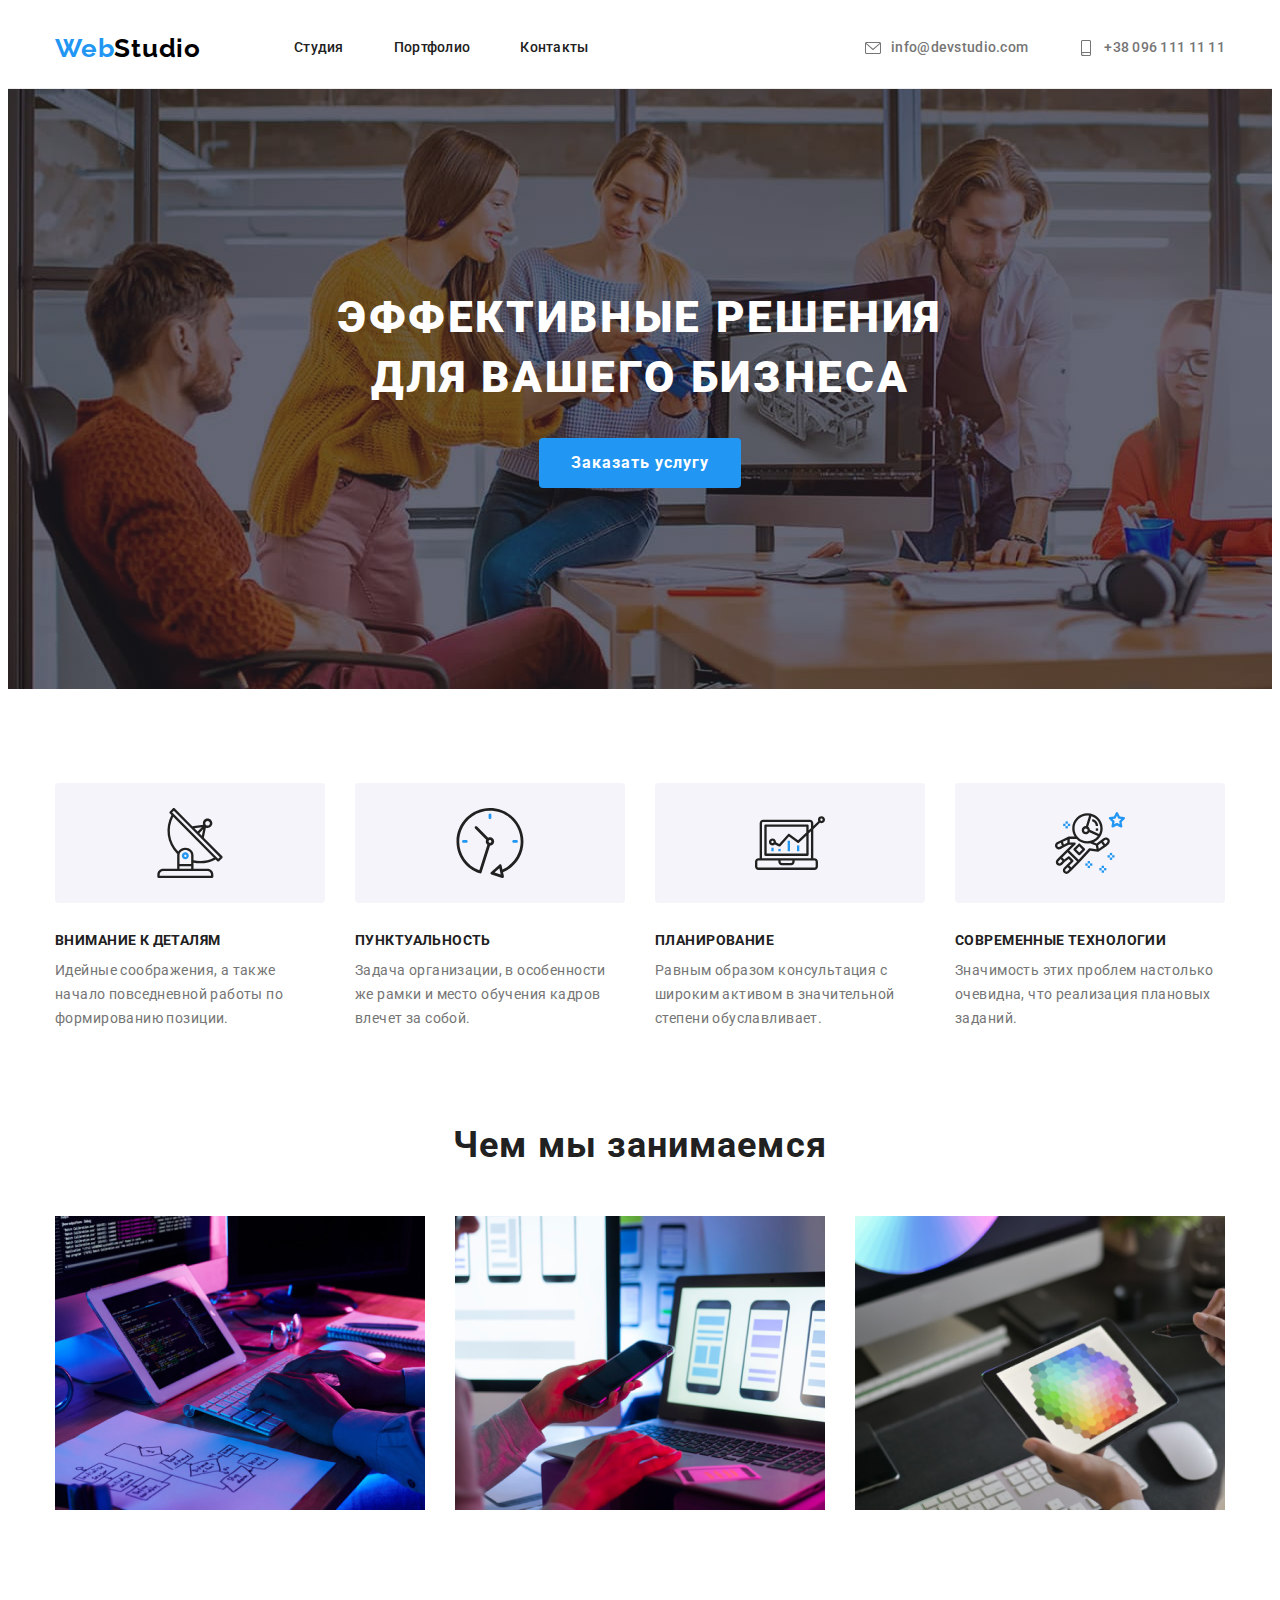
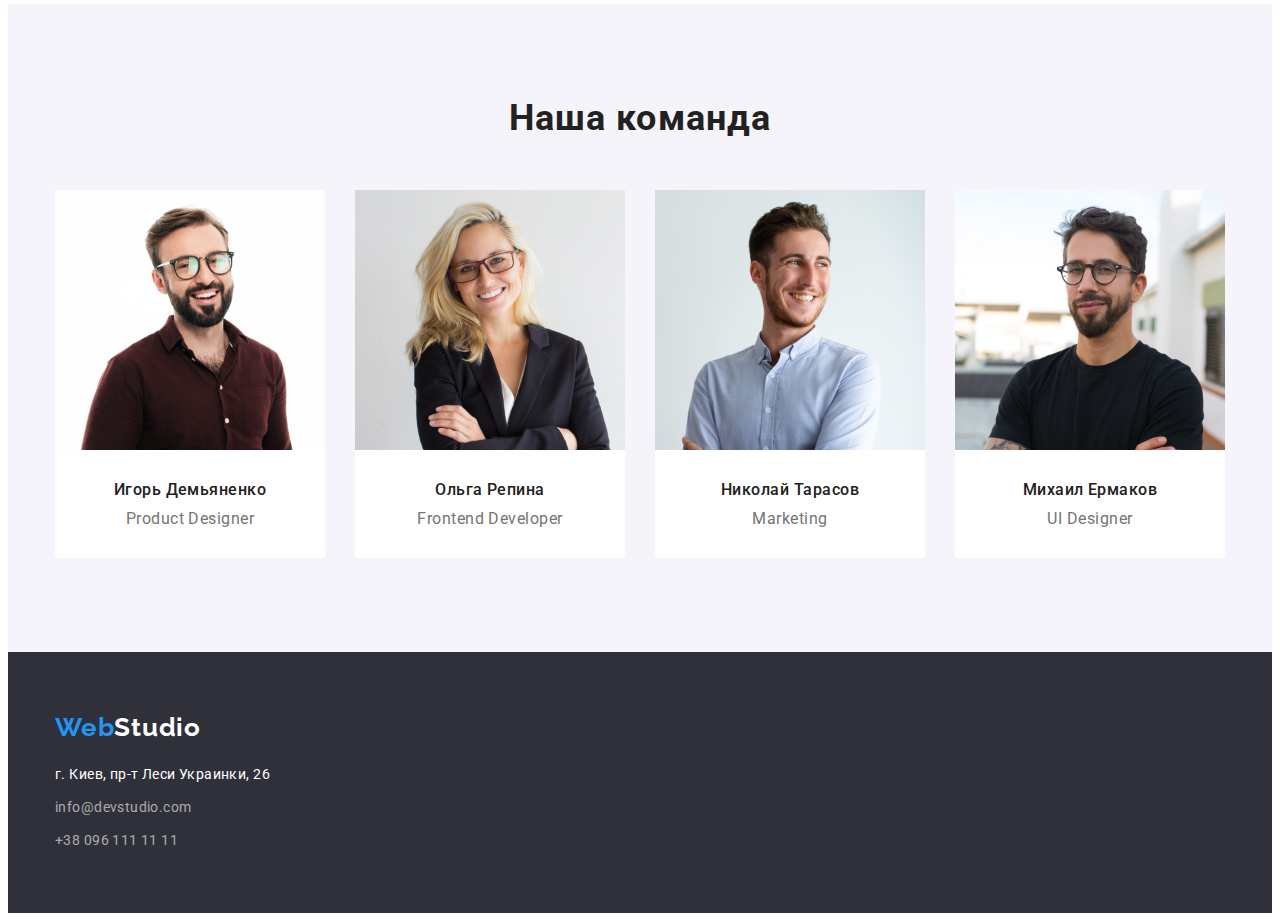
==== index.html @ 8fb897a7 "fixed header icons" ====
<!DOCTYPE html>
<html lang="ru">
  <head>
    <meta charset="UTF-8" />
    <meta name="viewport" content="width=device-width, initial-scale=1.0" />
    <title>Web Studio</title>
    <link rel="preconnect" href="https://fonts.gstatic.com" />
    <link
      href="https://fonts.googleapis.com/css2?family=Raleway:wght@700&family=Roboto:wght@400;500;700;900&display=swap"
      rel="stylesheet"
    />
    <link
      rel="stylesheet"
      href="https://cdnjs.cloudflare.com/ajax/libs/modern-normalize/1.0.0/modern-normalize.min.css"
      integrity="sha512-ISS7cAi1PEhQ8jnbJpJZMd29NlhNj4AWYyLOSp2CE/CsHxTCu+r+t0D2yoJudVrd0/8fTVPUVDzY5Tvli75u/g=="
      crossorigin="anonymous"
      referrerpolicy="no-referrer"
    />
    <link rel="stylesheet" href="./css/styles.css" />
  </head>
  <body>
    <!-- Header -->
    <header>
      <div class="container">
        <!-- Logo -->
        <a href="/" class="logo" lang="En"
          >Web<span class="logo-header">Studio</span></a
        >

        <!-- Navigation -->
        <nav>
          <ul class="site-nav list">
            <li class="item"><a href="/" class="link">Студия</a></li>
            <li class="item">
              <a href="./portfolio.html" class="link">Портфолио</a>
            </li>
            <li class="item"><a href="" class="link">Контакты</a></li>
          </ul>
        </nav>

        <!-- Contacts -->
        <ul class="contacts list">
          <li class="contacts-item icon-envelope">
            <a href="mailto:info@devstudio.com" class="link" lang="En"
              >info@devstudio.com</a
            >
          </li>
          <li class="contacts-item icon-smartphone">
            <a href="tel:+380961111111" class="link">+38 096 111 11 11</a>
          </li>
        </ul>
      </div>
    </header>

    <!-- Main -->
    <main>
      <!-- Hero -->

      <section class="hero">
        <div class="container">
          <h1 class="hero-title">
            Эффективные решения<br />для вашего бизнеса
          </h1>
          <button type="button" class="hero-button">Заказать услугу</button>
        </div>
      </section>

      <!-- Our benefits -->
      <section class="features">
        <h2 class="visually-hidden">Наши преимущества</h2>
        <div class="container">
          <ul class="features-list list">
            <li class="feature-item icon-antenna">
              <h3 class="features-titles">Внимание к деталям</h3>
              <p class="features-text">
                Идейные соображения, а также начало повседневной работы по
                формированию позиции.
              </p>
            </li>
            <li class="feature-item icon-clock">
              <h3 class="features-titles">Пунктуальность</h3>
              <p class="features-text">
                Задача организации, в особенности же рамки и место обучения
                кадров влечет за собой.
              </p>
            </li>
            <li class="feature-item icon-diagram">
              <h3 class="features-titles">Планирование</h3>
              <p class="features-text">
                Равным образом консультация с широким активом в значительной
                степени обуславливает.
              </p>
            </li>
            <li class="feature-item icon-astronaut">
              <h3 class="features-titles">Современные технологии</h3>
              <p class="features-text">
                Значимость этих проблем настолько очевидна, что реализация
                плановых заданий.
              </p>
            </li>
          </ul>
        </div>
      </section>

      <!-- Our activities -->
      <section class="activities">
        <div class="container">
          <h2 class="activities-title">Чем мы занимаемся</h2>
          <ul class="activities-list list">
            <li class="activities-item">
              <img
                src="./images/img.png"
                alt="На столе монитор, планшетный компьютер, две руки на клавиатуре, рядом мышь, очки, схема, блокнот и ручка"
                width="370"
              />
            </li>
            <li class="activities-item">
              <img
                src="./images/img(1).png"
                alt="Ноутбук с изображением трёх экранов смартфонов, перед ним две руки, левая держит смартфон"
                width="370"
              />
            </li>
            <li class="activities-item">
              <img
                src="./images/img(2).png"
                alt="две руки, левая держит графический планшет, правая - стилус"
                width="370"
              />
            </li>
          </ul>
        </div>
      </section>

      <!-- Our team -->
      <section class="team-section">
        <div class="container">
          <h2 class="main-team-title">Наша команда</h2>

          <ul class="team-list list">
            <li class="team-card">
              <img
                src="./images/img.jpg"
                alt="Улыбающийся молодой русоволосый мужчина с недлинной бородой, в очках и коричневой рубашке"
                width="270"
              />
              <div class="card-text">
                <h3 class="team-titles">Игорь Демьяненко</h3>
                <p lang="en" class="professions">Product Designer</p>
              </div>
            </li>
            <li class="team-card">
              <img
                src="./images/img(1).jpg"
                alt="Улыбающаяся молодая женщина с длинными светлыми волосами, в очках и чёрном пиджаке"
                width="270"
              />
              <div class="card-text">
                <h3 class="team-titles">Ольга Репина</h3>
                <p lang="en" class="professions">Frontend Developer</p>
              </div>
            </li>
            <li class="team-card">
              <img
                src="./images/img(2).jpg"
                alt="Улыбающийся молодой рыжеволосый мужчина с очень короткой бородой, в белой рубашке"
                width="270"
              />
              <div class="card-text">
                <h3 class="team-titles">Николай Тарасов</h3>
                <p lang="en" class="professions">Marketing</p>
              </div>
            </li>
            <li class="team-card">
              <img
                src="./images/img(3).jpg"
                alt="Улыбающийся молодой темноволосый мужчина с недлинной бородой, в очках и чёрной футболке"
                width="270"
              />
              <div class="card-text">
                <h3 class="team-titles">Михаил Ермаков</h3>
                <p lang="en" class="professions">UI Designer</p>
              </div>
            </li>
          </ul>
        </div>
      </section>
    </main>

    <!-- Footer -->
    <footer>
      <div class="container">
        <!-- Logo -->
        <a href="/" class="logo" lang="En"
          >Web<span class="logo-footer">Studio</span></a
        >

        <!-- Adress -->
        <address class="footer-adress">г. Киев, пр-т Леси Украинки, 26</address>

        <!-- Contacts -->
        <ul class="footer-contacts list">
          <li class="footer-contacts-item">
            <a href="mailto:info@devstudio.com" class="link" lang="En"
              >info@devstudio.com</a
            >
          </li>
          <li class="footer-contacts-item">
            <a href="tel:+380961111111" class="link">+38 096 111 11 11</a>
          </li>
        </ul>
      </div>
    </footer>
  </body>
</html>
---- css/styles.css ----
/* цвет основного текста #757575 */
/* цвет контактов футера   rgba(255, 255, 255, 0.6) */
/* цвет заголовков  #212121 */
/* основной белый цвет #ffffff */
/* первичный серый цвет #2f303a */
/* серый цвет секций #f5f4fa */
/* акцент #2196f3 */
/* хувер акцента #188CE8 */
/* цвет бордера хедера #ececec*/
/* цвет бордера карточек #eeeeee */
/* марджин сетки карточек --card-set-gap */

:root {
  --primary-text-color: #757575;
  --contacts-footer-color: rgba(255, 255, 255, 0.6);
  --title-text-color: #212121;
  --primary-white-color: #ffffff;
  --primary-grey-color: #2f303a;
  --section-grey-color: #f5f4fa;
  --accent-color: #2196f3;
  --accent-hoover-color: #188ce8;
  --header-border-color: #ececec;
  --card-border-color: #eeeeee;
  --card-set-gap: 30px;
}

html {
  box-sizing: border-box;
}

*,
*::before,
*::after {
  box-sizing: inherit;
}

.visually-hidden {
  position: absolute;
  width: 1px;
  height: 1px;
  margin: -1px;
  border: 0;
  padding: 0;

  white-space: nowrap;
  clip-path: inset(100%);
  clip: rect(0 0 0 0);
  overflow: hidden;
}

.list {
  padding: 0;
  margin: 0;
  list-style: none;
}

.link {
  text-decoration: none;
}

img {
  display: block;
  max-width: 100%;
  height: auto;
}

h2 {
  text-align: center;
}

h1,
h2,
h3,
p {
  padding: 0;
  margin: 0;
}

.container {
  width: 1200px;
  padding-left: 15px;
  padding-right: 15px;

  margin-right: auto;
  margin-left: auto;
}

/* body */
body {
  background-color: var(--primary-white-color);

  color: var(--primary-text-color);

  font-family: Roboto, sans-serif;
}

/* header */
header {
  border-bottom: 1px solid var(--header-border-color);

  background-color: var(--primary-white-color);

  font-weight: 500;
  font-size: 14px;
  line-height: 1.14;
  letter-spacing: 0.02em;
}

header > .container {
  display: flex;
  align-items: center;
}

/* logo */

.logo {
  display: block;
  margin-right: 93px;

  font-family: Raleway, sans-serif;

  color: #2196f3;

  font-weight: 700;
  font-size: 26px;
  line-height: 1.19;
  letter-spacing: 0.03em;

  text-decoration: none;
}

.logo-header {
  color: #000000;
}

.logo-footer {
  color: #ffffff;
}

/* navigation */
.site-nav {
  display: flex;
}

.site-nav .item:not(:last-child) {
  margin-right: 50px;
}

.site-nav .link {
  display: block;
  padding: 32px 0px;

  color: var(--title-text-color);
}

.site-nav .link:hover,
.site-nav .link:focus {
  color: var(--accent-color);
}

/* contacts */
.contacts {
  display: flex;
  margin-left: auto;
  align-items: center;
}

.contacts .contacts-item:not(:last-child) {
  margin-right: 50px;
}

.contacts-item {
  display: flex;
  align-items: center;
}

.contacts-item .link {
  color: var(--primary-text-color);
}

.contacts-item::before {
  content: "";
  margin-right: 10px;
  height: 16px;
  width: 16px;
  background-repeat: no-repeat;
  background-position: center;
}

.icon-envelope::before {
  background-image: url(../images/envelope.svg);
}

.icon-smartphone::before {
  background-image: url(../images/smartphone.svg);
}

.contacts .link:hover,
.contacts .link:focus {
  color: var(--accent-color);
}

/* hero */

.hero {
  padding: 199px 0px 200px;
  height: 600px;
  max-width: 1600px;
  margin-left: auto;
  margin-right: auto;
  background-image: linear-gradient(
      rgba(47, 48, 58, 0.4),
      rgba(47, 48, 58, 0.4)
    ),
    url(../images/Hero.j\(1\).jpg);
  background-color: var(--primary-grey-color);
  text-align: center;
}

.hero-title {
  margin-bottom: 30px;

  color: var(--primary-white-color);

  font-weight: 900;
  font-size: 44px;
  line-height: 1.36;
  letter-spacing: 0.06em;
  text-transform: uppercase;
}

.hero-button {
  border: 0px;
  border-radius: 4px;
  min-width: 200px;
  min-height: 50px;

  padding: 10px 32px;

  display: inline-block;

  background-color: var(--accent-color);

  color: var(--primary-white-color);

  font-family: inherit;
  font-weight: 700;
  font-size: 16px;
  line-height: 1.87;
  text-align: center;
  letter-spacing: 0.06em;
}

.hero-button:hover,
.hero-button:focus {
  border: 0px;
  border-radius: 4px;
  min-width: 200px;
  min-height: 50px;

  padding: 10px 32px;

  background-color: var(--accent-hoover-color);

  color: var(--primary-white-color);

  font-family: inherit;
  font-weight: 700;
  font-size: 16px;
  line-height: 1.87;
  text-align: center;
  letter-spacing: 0.06em;
}

/* benefits */

.features {
  padding: 94px 0px;
}

.features-list {
  display: flex;
}

.feature-item {
  width: 270px;
}

.feature-item::before {
  content: "";
  display: block;

  height: 120px;
  margin-bottom: 30px;
  border-radius: 4px;

  background-color: var(--section-grey-color);

  background-repeat: no-repeat;
  background-position: center;
}

.icon-antenna::before {
  background-image: url(../images/antenna\ 1.svg);
}

.icon-clock::before {
  background-image: url(../images/clock\ 1.svg);
}

.icon-diagram::before {
  background-image: url(../images/diagram\ 1.svg);
}

.icon-astronaut::before {
  background-image: url(../images/astronaut\ 1.svg);
}

.feature-item:not(:last-child) {
  margin-right: 30px;
}

.features-titles {
  margin-bottom: 10px;

  color: var(--title-text-color);

  font-weight: 700;
  font-size: 14px;
  line-height: 1.14;
  letter-spacing: 0.03em;
  text-transform: uppercase;
}

.features-text {
  font-weight: 400;
  font-size: 14px;
  line-height: 1.71;
  letter-spacing: 0.03em;
}

/* our activities */

.activities {
  padding: 0px 0px 94px;
}

.activities-list {
  display: flex;
}

.activities-title {
  margin-bottom: 50px;

  color: var(--title-text-color);

  font-weight: 700;
  font-size: 36px;
  line-height: 1.16;
  text-align: center;
  letter-spacing: 0.03em;
}
.activities-item:not(:last-child) {
  margin-right: 30px;
}

/* our team */

.team-section {
  padding: 94px 0px;

  background-color: var(--section-grey-color);
}

.main-team-title {
  margin-bottom: 50px;

  color: var(--title-text-color);

  font-weight: 700;
  font-size: 36px;
  line-height: 1.16;
  text-align: center;
  letter-spacing: 0.03em;
}

.team-list {
  display: flex;
}

.team-card {
  border-bottom-left-radius: 4px;
  border-bottom-right-radius: 4px;

  background-color: var(--primary-white-color);
  text-align: center;
}

.team-card:not(:last-child) {
  margin-right: 30px;
}

.card-text {
  padding: 30px 0px;
}

.team-titles {
  margin-bottom: 10px;

  color: var(--title-text-color);

  font-weight: 500;
  font-size: 16px;
  line-height: 1.19;
  letter-spacing: 0.03em;
}

.professions {
  color: var(--primary-text-color);

  font-weight: 400;
  font-size: 16px;
  line-height: 1.19;
  letter-spacing: 0.03em;
}

/* footer */

footer {
  padding: 60px 0px;

  background-color: var(--primary-grey-color);
}

footer .logo {
  margin-bottom: 20px;
}

.footer-adress {
  display: block;
  margin-bottom: 9px;

  color: var(--primary-white-color);

  font-style: normal;
  font-weight: 400;
  font-size: 14px;
  line-height: 1.71;
  letter-spacing: 0.03em;
}

.footer-contacts .link {
  color: var(--contacts-footer-color);

  font-weight: 400;
  font-size: 14px;
  line-height: 1.71;
  letter-spacing: 0.03em;
}

.footer-contacts-item:not(:last-child) {
  margin-bottom: 9px;
}

/* Portfolio */

.portfolio {
  padding: 94px 0px;

  background-color: var(--primary-white-color);
}

/* Filters */

.filter-list {
  display: flex;
  justify-content: center;
  margin-bottom: 50px;
}

.filter-list-item:not(:last-child) {
  margin-right: 8px;
}

.filter-button {
  min-height: 38px;
  border: 0px;
  border-radius: 4px;

  padding: 6px 22px;

  background-color: var(--section-grey-color);

  color: var(--title-text-color);

  font-family: inherit;
  font-weight: 500;
  font-size: 16px;
  line-height: 1.62;
  letter-spacing: 0.03em;
}

.filter-button:hover,
.filter-button:focus {
  min-height: 38px;
  border: 0px;
  border-radius: 4px;
  padding: 6px 22px;

  background-color: var(--accent-color);

  color: var(--primary-white-color);

  font-family: inherit;
  font-weight: 500;
  font-size: 16px;
  line-height: 1.62;
  letter-spacing: 0.03em;
}

/* Projects */

.project-set {
  display: flex;
  flex-wrap: wrap;

  margin-right: calc(-1 * var(--card-set-gap));
  margin-bottom: calc(-1 * var(--card-set-gap));
}

.project-set .card {
  flex-basis: calc(100% / 3 - var(--card-set-gap));
  margin-right: var(--card-set-gap);
  margin-bottom: var(--card-set-gap);
  border: 1px solid var(--card-border-color);
}

.card-content {
  box-sizing: border-box;
  padding: 20px 24px;

  background-color: #fff;
}

.project-title {
  margin-bottom: 4px;

  color: var(--title-text-color);

  font-weight: 700;
  font-size: 18px;
  line-height: 2;
  letter-spacing: 0.06em;
}

.project-text {
  color: var(--primary-text-color);

  font-weight: 400;
  font-size: 16px;
  line-height: 1.87;
  letter-spacing: 0.03em;
}
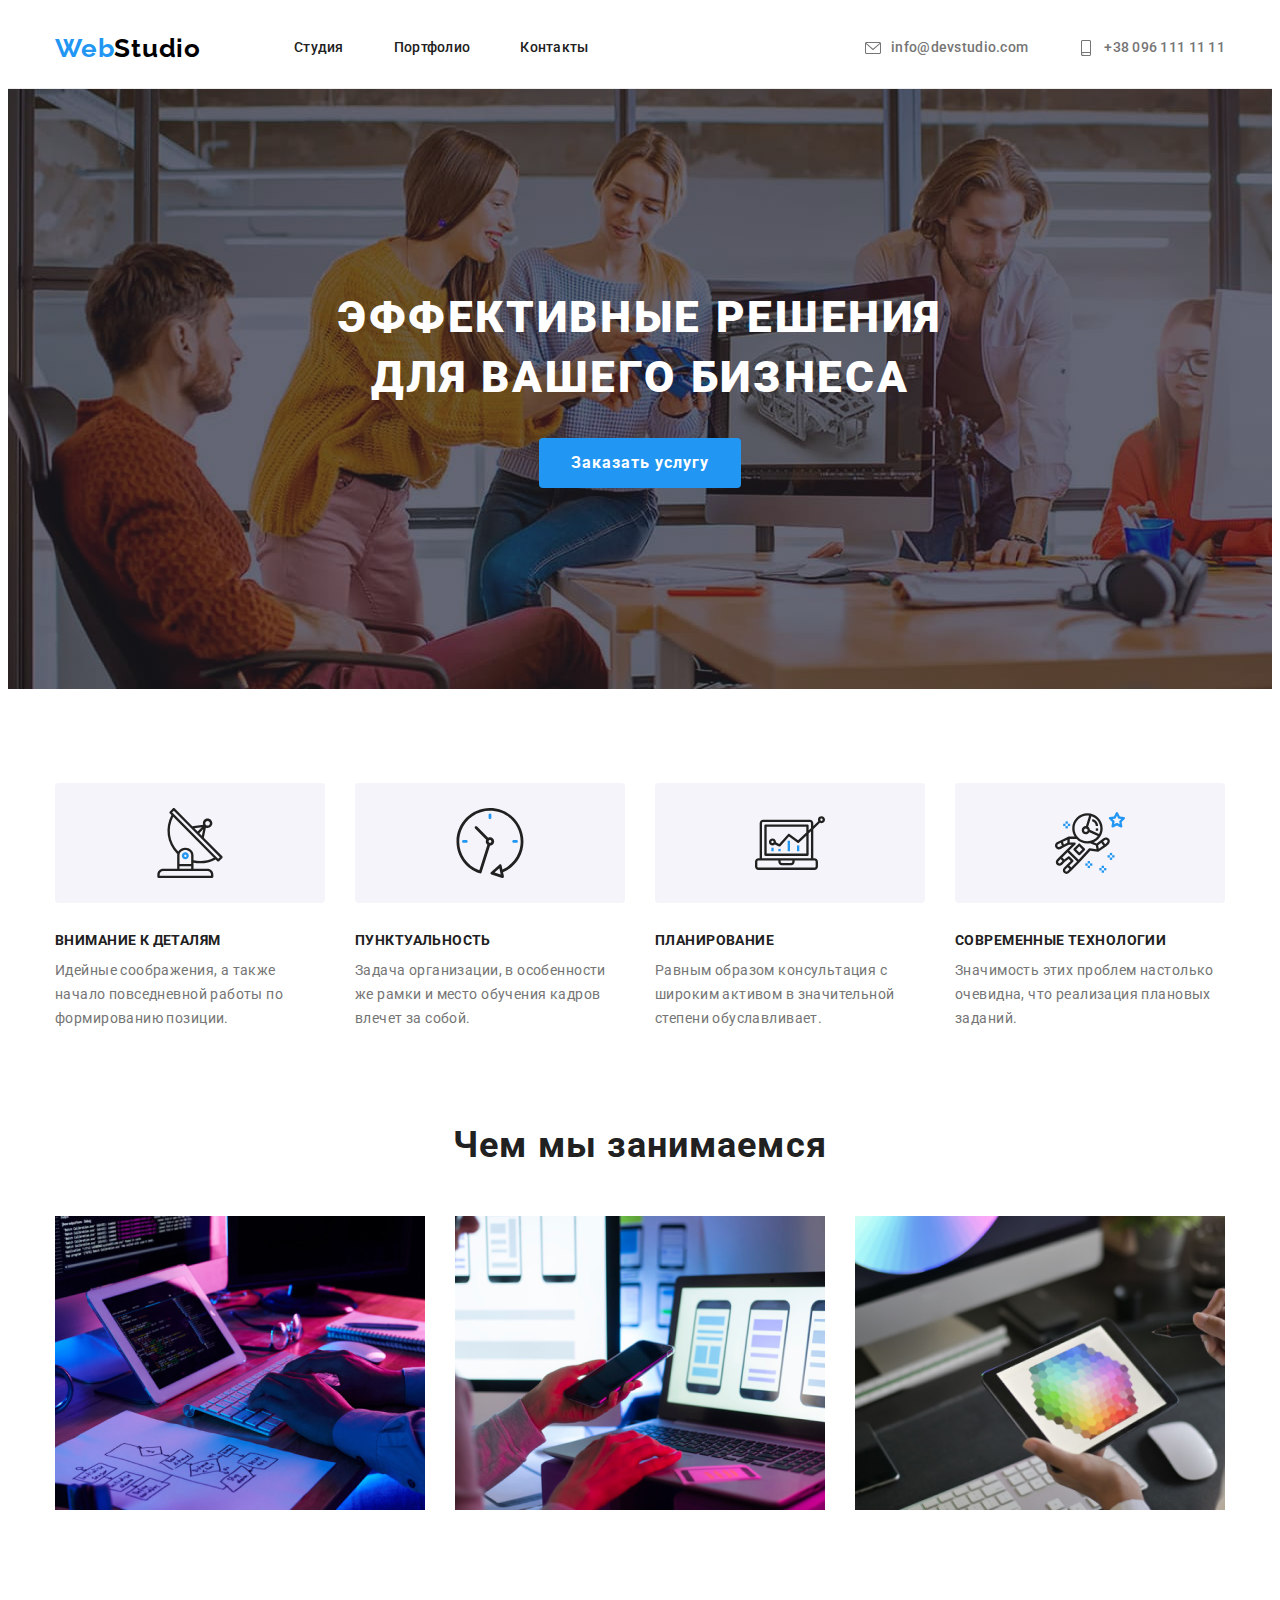
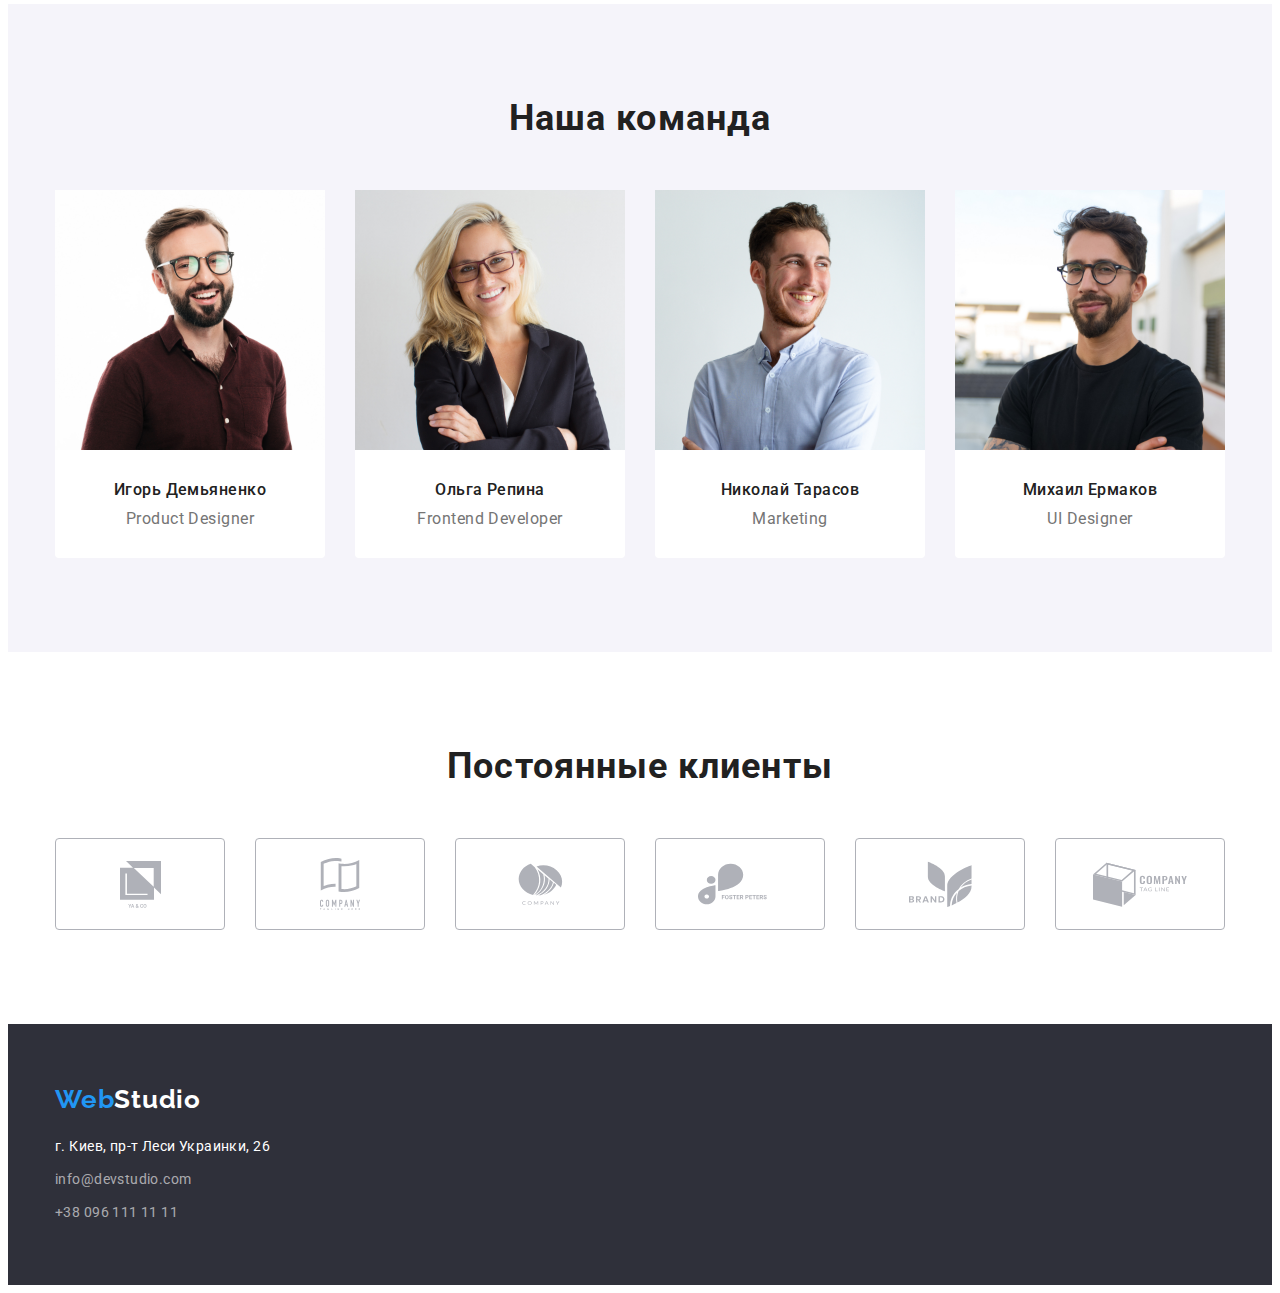
==== commit 07bceb96: "added clients icons" ====
--- a/index.html
+++ b/index.html
@@ -185,6 +185,32 @@
           </ul>
         </div>
       </section>
+      <section class="clients">
+        <div class="container">
+          <h2 class="clients-title">Постоянные клиенты</h2>
+
+          <ul class="clients-list list">
+            <li class="clients-list-item icon-union">
+              <a href="" class="link"></a>
+            </li>
+            <li class="clients-list-item icon-union-2">
+              <a href="" class="link"></a>
+            </li>
+            <li class="clients-list-item icon-union-3">
+              <a href="" class="link"></a>
+            </li>
+            <li class="clients-list-item icon-union-4">
+              <a href="" class="link"></a>
+            </li>
+            <li class="clients-list-item icon-union-5">
+              <a href="" class="link"></a>
+            </li>
+            <li class="clients-list-item icon-union-6">
+              <a href="" class="link"></a>
+            </li>
+          </ul>
+        </div>
+      </section>
     </main>
 
     <!-- Footer -->
--- a/css/styles.css
+++ b/css/styles.css
@@ -4,6 +4,7 @@
 /* основной белый цвет #ffffff */
 /* первичный серый цвет #2f303a */
 /* серый цвет секций #f5f4fa */
+/* серый цвет иконок #AFB1B8 */
 /* акцент #2196f3 */
 /* хувер акцента #188CE8 */
 /* цвет бордера хедера #ececec*/
@@ -17,6 +18,7 @@
   --primary-white-color: #ffffff;
   --primary-grey-color: #2f303a;
   --section-grey-color: #f5f4fa;
+  --icon-grey-color: #afb1b8;
   --accent-color: #2196f3;
   --accent-hoover-color: #188ce8;
   --header-border-color: #ececec;
@@ -85,7 +87,7 @@
   margin-left: auto;
 }
 
-/* body */
+/* ----------body---------- */
 body {
   background-color: var(--primary-white-color);
 
@@ -94,7 +96,7 @@
   font-family: Roboto, sans-serif;
 }
 
-/* header */
+/* ---header--- */
 header {
   border-bottom: 1px solid var(--header-border-color);
 
@@ -424,7 +426,67 @@
   letter-spacing: 0.03em;
 }
 
-/* footer */
+/* Our clients */
+
+.clients {
+  padding: 94px 0;
+  background-color: var(--primary-white-color);
+}
+
+.clients-title {
+  margin-bottom: 50px;
+
+  color: var(--title-text-color);
+
+  font-weight: 700;
+  font-size: 36px;
+  line-height: 1.16;
+  text-align: center;
+  letter-spacing: 0.03em;
+}
+
+.clients-list {
+  display: flex;
+  justify-content: space-between;
+}
+
+.clients-list-item::before {
+  content: "";
+  display: block;
+
+  width: 170px;
+  height: 92px;
+  border: 1px solid var(--icon-grey-color);
+  border-radius: 4px;
+  background-repeat: no-repeat;
+  background-position: center;
+}
+
+.icon-union::before {
+  background-image: url(../images/union.svg);
+}
+
+.icon-union-2::before {
+  background-image: url(../images/union-2.svg);
+}
+
+.icon-union-3::before {
+  background-image: url(../images/union-3.svg);
+}
+
+.icon-union-4::before {
+  background-image: url(../images/union-4.svg);
+}
+
+.icon-union-5::before {
+  background-image: url(../images/union-5.svg);
+}
+
+.icon-union-6::before {
+  background-image: url(../images/union-6.svg);
+}
+
+/* ---footer--- */
 
 footer {
   padding: 60px 0px;
@@ -462,7 +524,7 @@
   margin-bottom: 9px;
 }
 
-/* Portfolio */
+/* ------------------Portfolio-------------------------- */
 
 .portfolio {
   padding: 94px 0px;
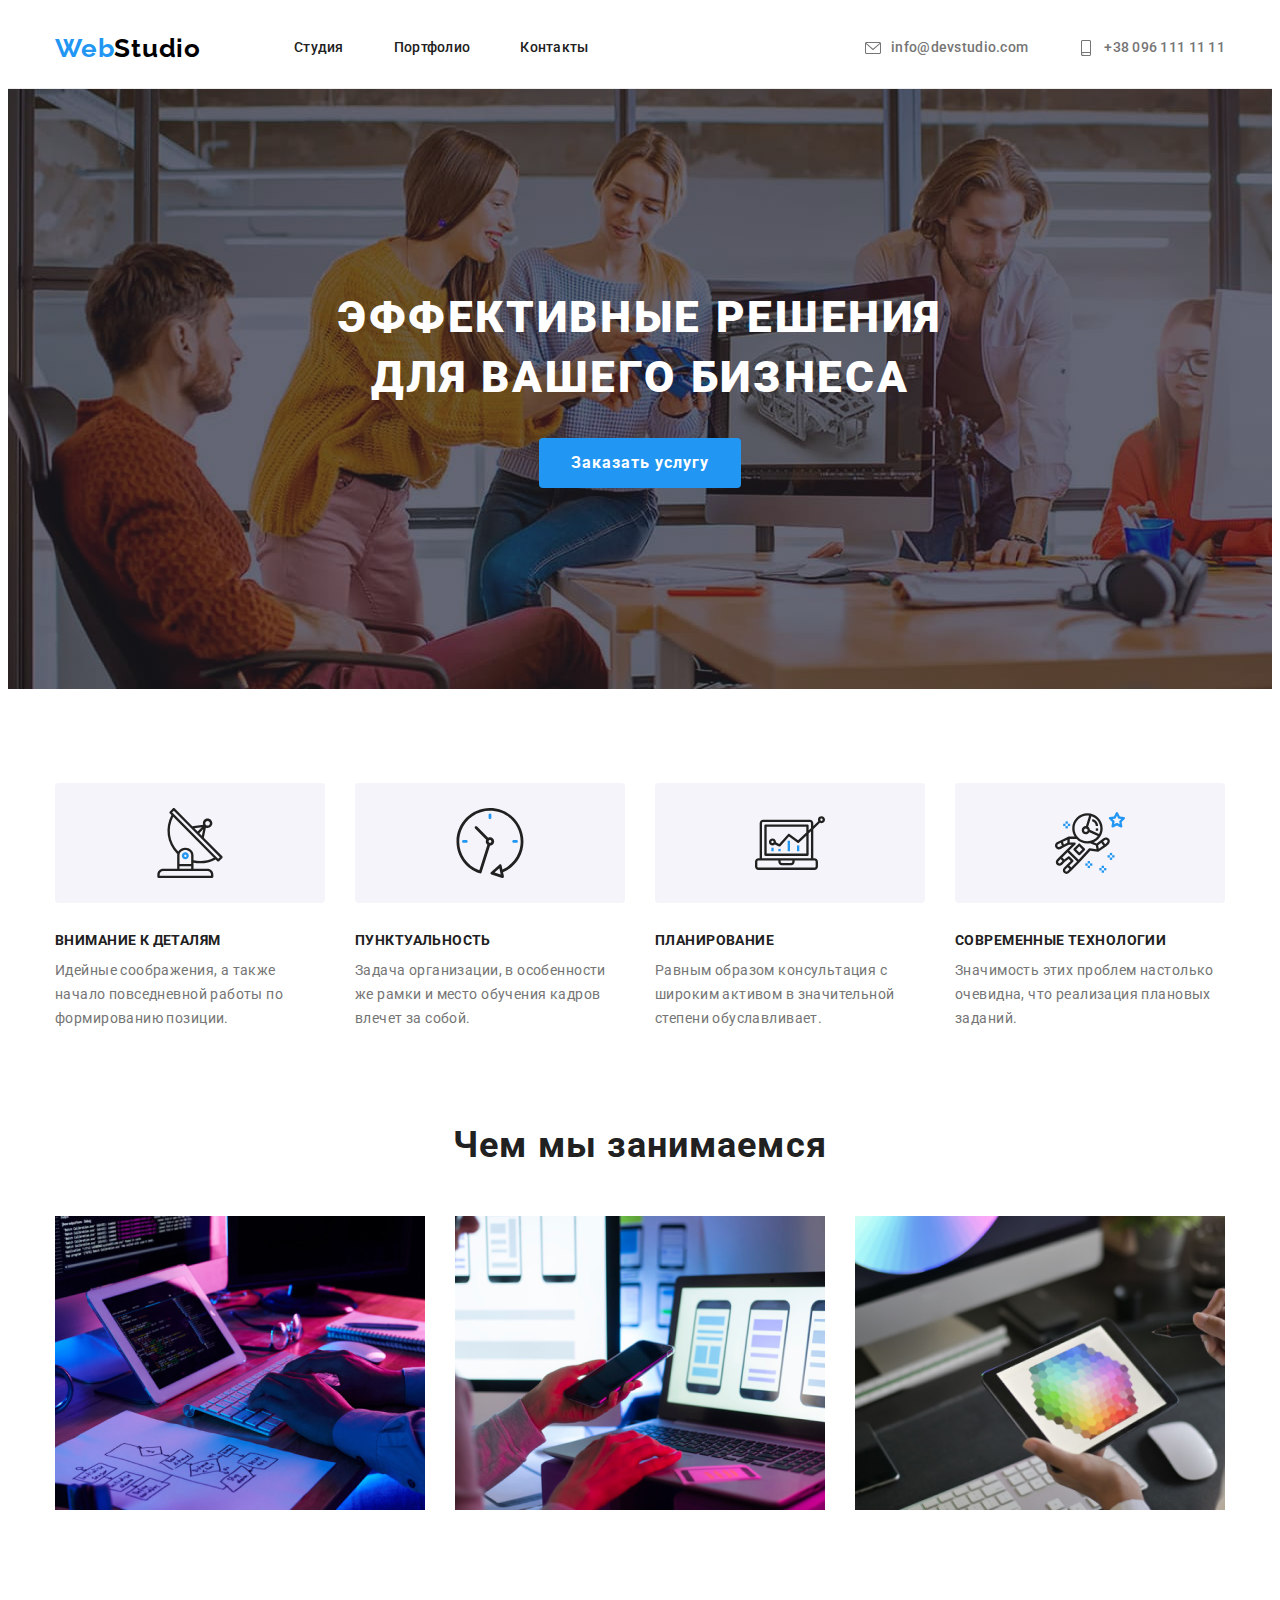
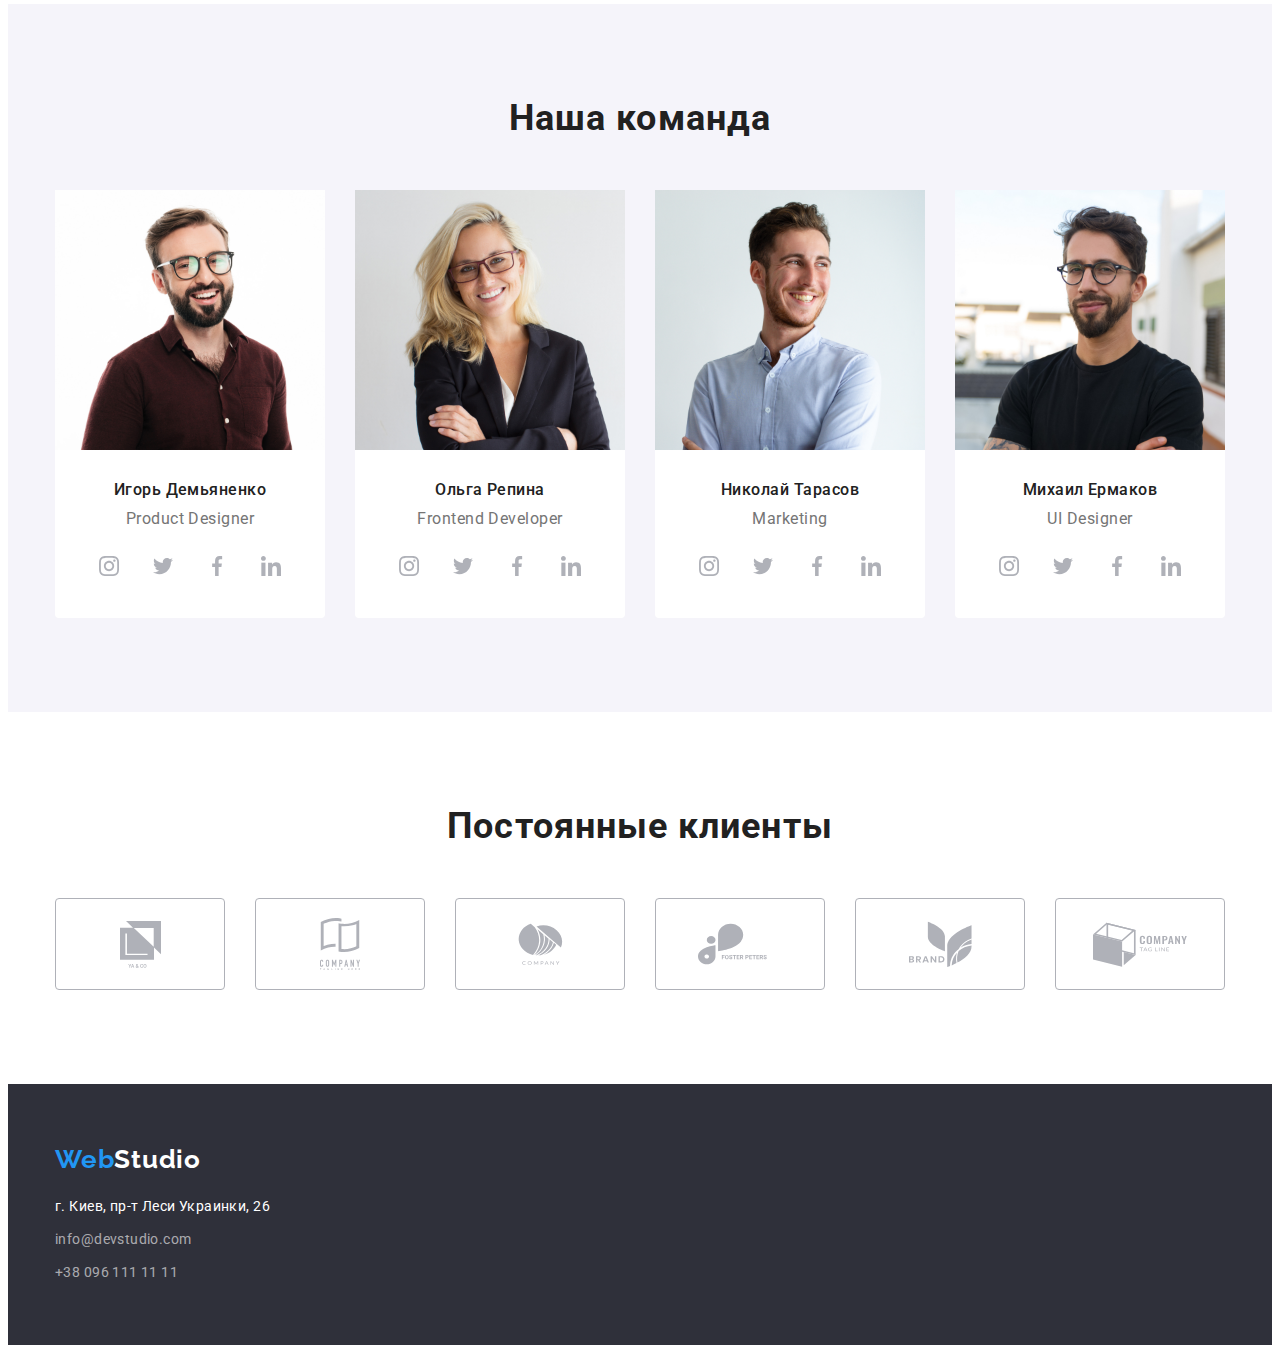
==== commit 3e42533c: "added team social links" ====
--- a/index.html
+++ b/index.html
@@ -147,6 +147,18 @@
               <div class="card-text">
                 <h3 class="team-titles">Игорь Демьяненко</h3>
                 <p lang="en" class="professions">Product Designer</p>
+                <ul class="team-links list">
+                  <li class="team-social-item icon-instagram">
+                    <a href="" class="link"></a>
+                    <li class="team-social-item icon-twitter">
+                      <a href="" class="link"></a>
+                      <li class="team-social-item icon-facebook">
+                        <a href="" class="link"></a>
+                        <li class="team-social-item icon-linkedin"><a href="" class="link"></a></li>
+                      </li>
+                    </li>
+                  </li>
+                </ul>
               </div>
             </li>
             <li class="team-card">
@@ -158,6 +170,18 @@
               <div class="card-text">
                 <h3 class="team-titles">Ольга Репина</h3>
                 <p lang="en" class="professions">Frontend Developer</p>
+                <ul class="team-links list">
+                  <li class="team-social-item icon-instagram">
+                    <a href="" class="link"></a>
+                    <li class="team-social-item icon-twitter">
+                      <a href="" class="link"></a>
+                      <li class="team-social-item icon-facebook">
+                        <a href="" class="link"></a>
+                        <li class="team-social-item icon-linkedin"><a href="" class="link"></a></li>
+                      </li>
+                    </li>
+                  </li>
+                </ul>
               </div>
             </li>
             <li class="team-card">
@@ -169,6 +193,18 @@
               <div class="card-text">
                 <h3 class="team-titles">Николай Тарасов</h3>
                 <p lang="en" class="professions">Marketing</p>
+                <ul class="team-links list">
+                  <li class="team-social-item icon-instagram">
+                    <a href="" class="link"></a>
+                    <li class="team-social-item icon-twitter">
+                      <a href="" class="link"></a>
+                      <li class="team-social-item icon-facebook">
+                        <a href="" class="link"></a>
+                        <li class="team-social-item icon-linkedin"><a href="" class="link"></a></li>
+                      </li>
+                    </li>
+                  </li>
+                </ul>
               </div>
             </li>
             <li class="team-card">
@@ -180,6 +216,18 @@
               <div class="card-text">
                 <h3 class="team-titles">Михаил Ермаков</h3>
                 <p lang="en" class="professions">UI Designer</p>
+                <ul class="team-links list">
+                  <li class="team-social-item icon-instagram">
+                    <a href="" class="link"></a>
+                    <li class="team-social-item icon-twitter">
+                      <a href="" class="link"></a>
+                      <li class="team-social-item icon-facebook">
+                        <a href="" class="link"></a>
+                        <li class="team-social-item icon-linkedin"><a href="" class="link"></a></li>
+                      </li>
+                    </li>
+                  </li>
+                </ul>
               </div>
             </li>
           </ul>
--- a/css/styles.css
+++ b/css/styles.css
@@ -420,10 +420,47 @@
 .professions {
   color: var(--primary-text-color);
 
+  margin-bottom: 16px;
+
   font-weight: 400;
   font-size: 16px;
   line-height: 1.19;
   letter-spacing: 0.03em;
+}
+
+.team-links {
+  display: flex;
+  justify-content: center;
+}
+
+.team-social-item::before {
+  content: "";
+  display: block;
+  width: 44px;
+  height: 44px;
+  background-size: 20px 20px;
+  background-repeat: no-repeat;
+  background-position: center;
+}
+
+.team-social-item:not(:last-child) {
+  margin-right: 10px;
+}
+
+.icon-instagram::before {
+  background-image: url(../images/instagram\ 2.svg);
+}
+
+.icon-twitter::before {
+  background-image: url(../images/twitter\ 1.svg);
+}
+
+.icon-facebook::before {
+  background-image: url(../images/facebook\ 1.svg);
+}
+
+.icon-linkedin::before {
+  background-image: url(../images/linkedin\ 1.svg);
 }
 
 /* Our clients */
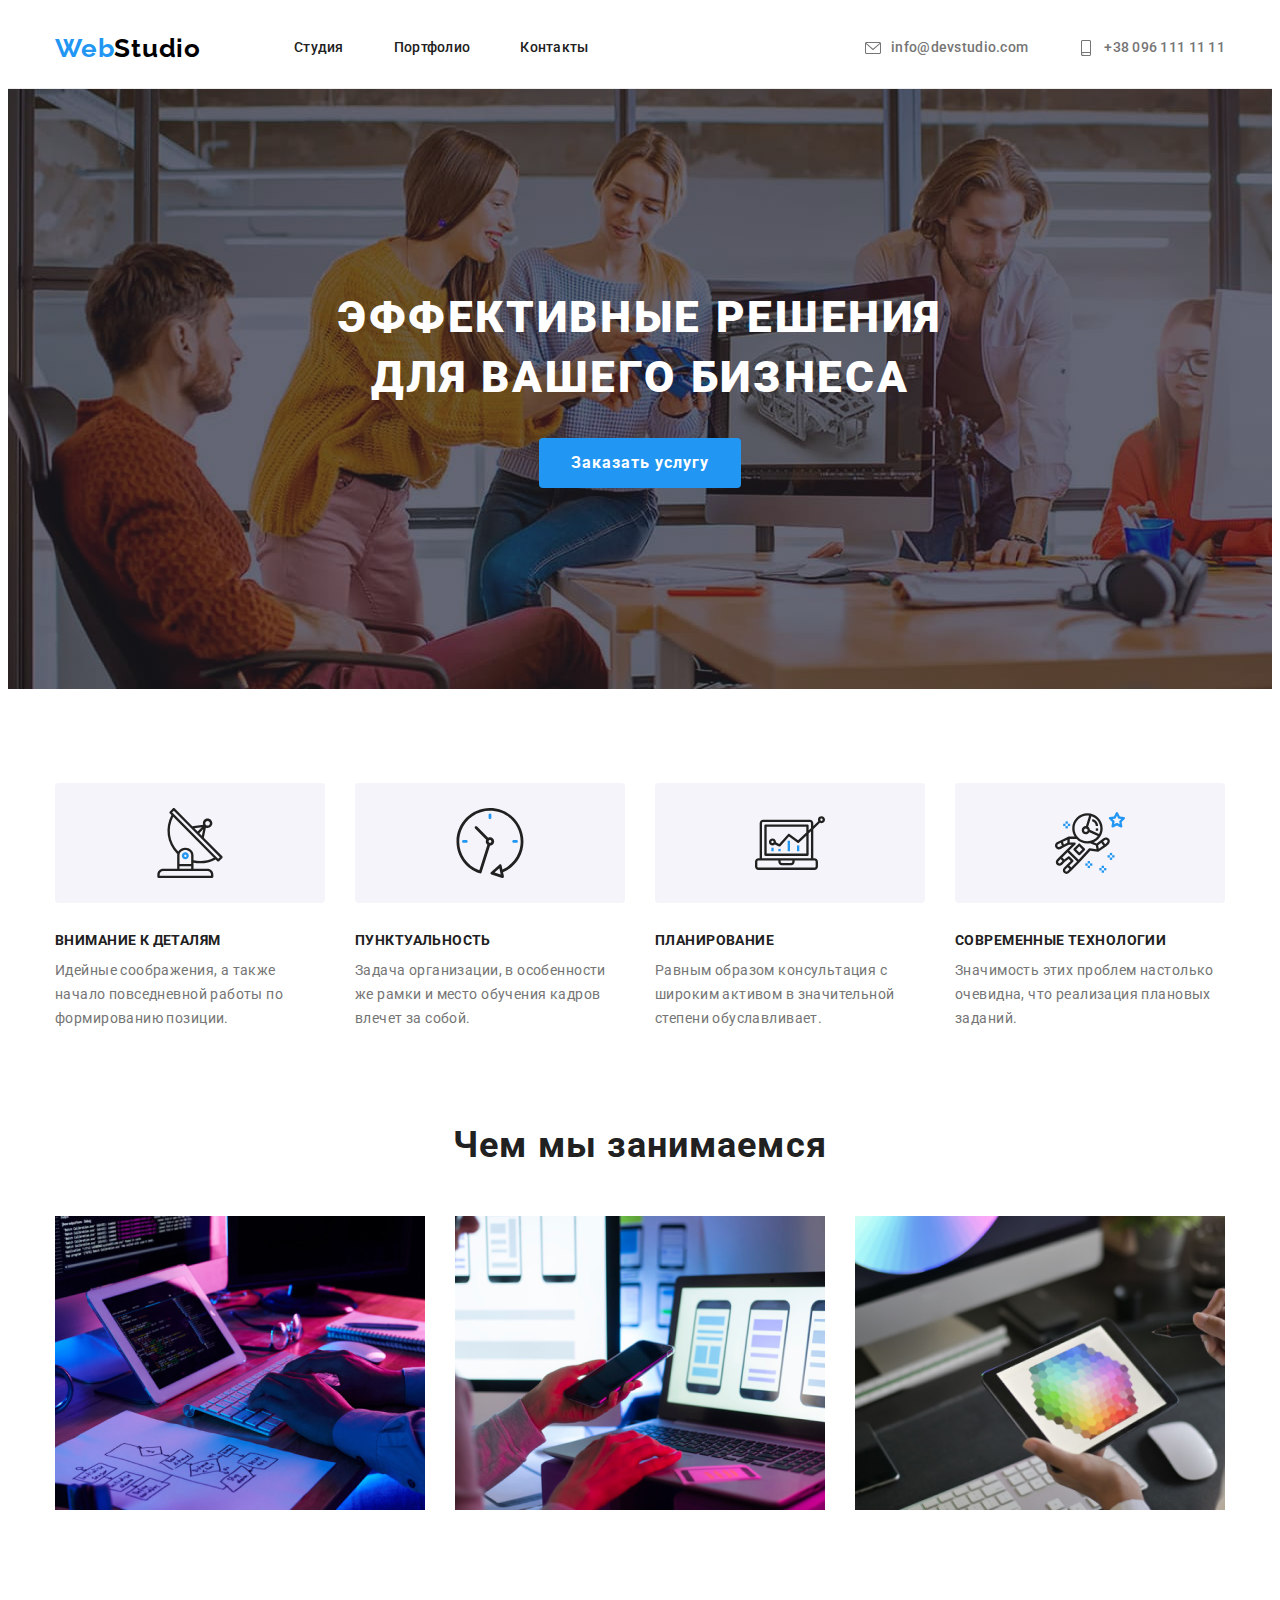
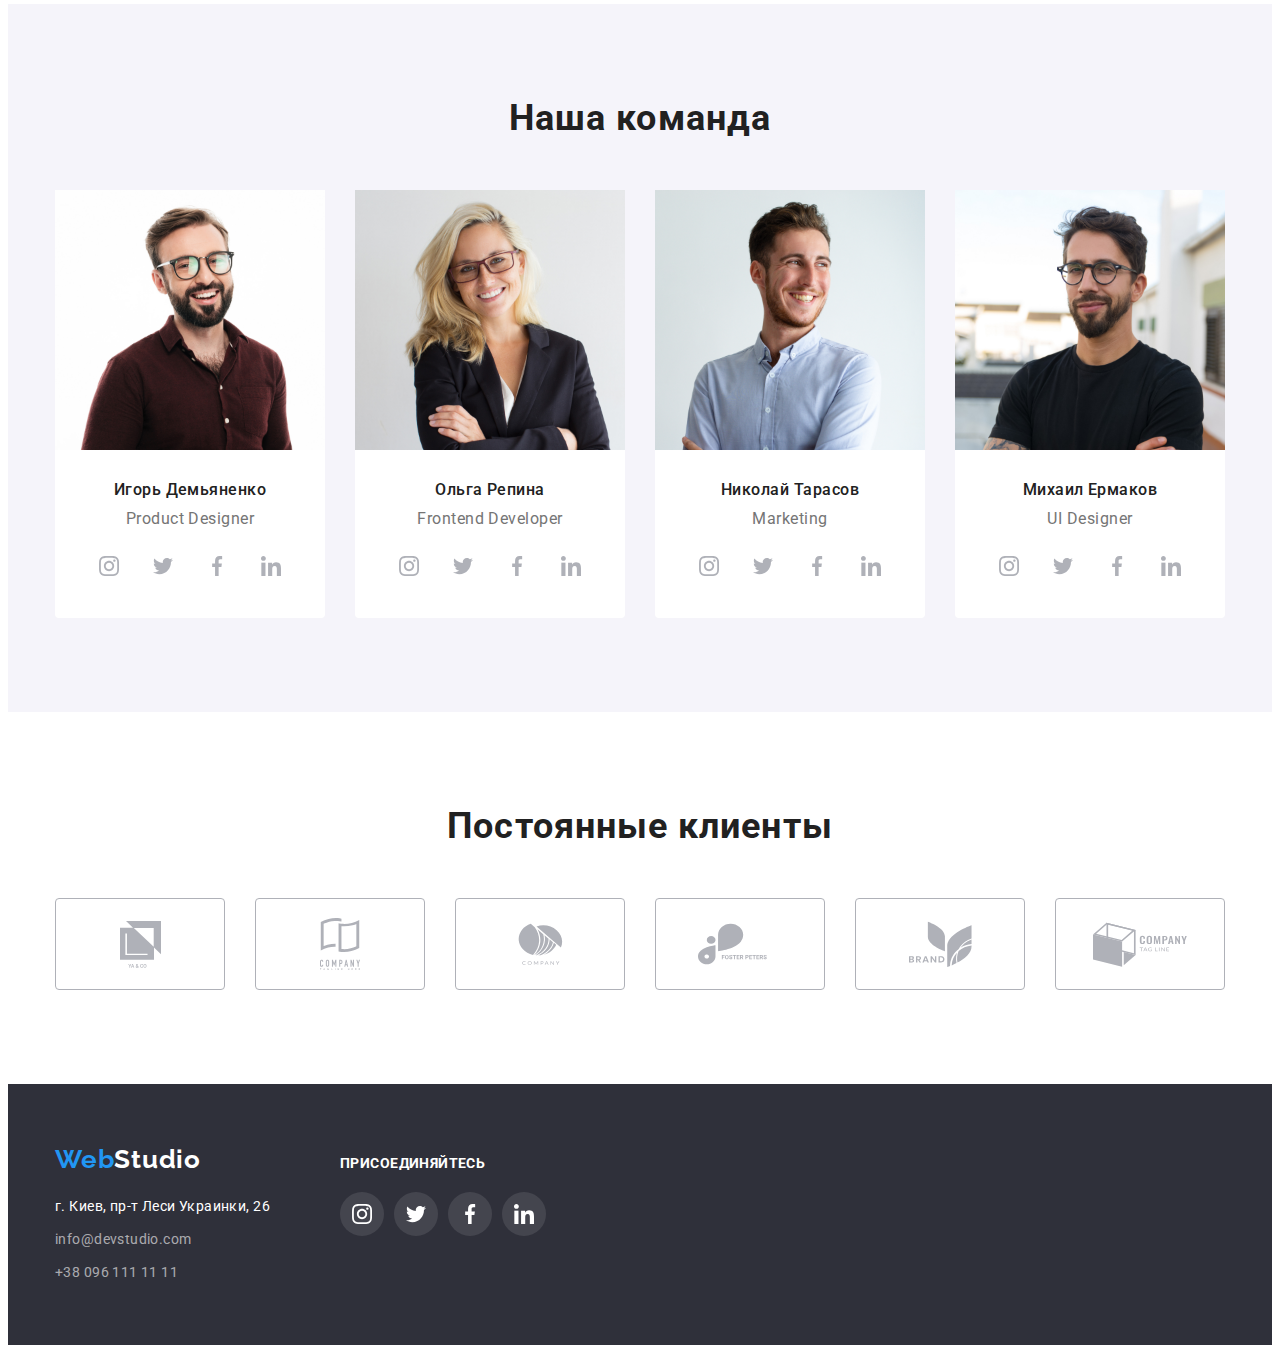
==== commit 7c69bac1: "added footer social icons" ====
--- a/index.html
+++ b/index.html
@@ -264,7 +264,8 @@
     <!-- Footer -->
     <footer>
       <div class="container">
-        <!-- Logo -->
+        <div class="footer-text">
+          <!-- Logo -->
         <a href="/" class="logo" lang="En"
           >Web<span class="logo-footer">Studio</span></a
         >
@@ -282,7 +283,22 @@
           <li class="footer-contacts-item">
             <a href="tel:+380961111111" class="link">+38 096 111 11 11</a>
           </li>
-        </ul>
+        </ul></div>
+        
+        <!-- Social -->
+        <div class="footer-social">
+          <h2 class="footer-social-title">ПРИСОЕДИНЯЙТЕСЬ</h2>
+          <ul class="footer-social-links list">
+            <li class="footer-social-item footer-icon-instagram">
+              <a href="" class="link"></a></li>
+            <li class="footer-social-item footer-icon-twitter">
+              <a href="" class="link"></a></li>
+            <li class="footer-social-item footer-icon-facebook">
+              <a href="" class="link"></a></li>
+            <li class="footer-social-item footer-icon-linkedin">
+              <a href="" class="link"></a></li>
+          </ul>          
+        </div>
       </div>
     </footer>
   </body>
--- a/css/styles.css
+++ b/css/styles.css
@@ -14,6 +14,7 @@
 :root {
   --primary-text-color: #757575;
   --contacts-footer-color: rgba(255, 255, 255, 0.6);
+  --icons-footer-color: rgba(255, 255, 255, 0.1);
   --title-text-color: #212121;
   --primary-white-color: #ffffff;
   --primary-grey-color: #2f303a;
@@ -531,7 +532,16 @@
   background-color: var(--primary-grey-color);
 }
 
+footer > .container {
+  display: flex;
+}
+
+.footer-text {
+  margin-right: 70px;
+}
+
 footer .logo {
+  margin-right: 0;
   margin-bottom: 20px;
 }
 
@@ -559,6 +569,62 @@
 
 .footer-contacts-item:not(:last-child) {
   margin-bottom: 9px;
+}
+
+/* Footer Social */
+
+.footer-social {
+  padding: 12px 0 40px;
+}
+
+.footer-social-title {
+  color: var(--primary-white-color);
+
+  margin-bottom: 20px;
+
+  font-family: Roboto;
+  font-style: normal;
+  font-weight: 700;
+  font-size: 14px;
+  line-height: 1.14;
+  letter-spacing: 0.03em;
+  text-align: left;
+}
+
+.footer-social-links {
+  display: flex;
+}
+
+.footer-social-item::before {
+  content: "";
+  display: block;
+  width: 44px;
+  height: 44px;
+  background-color: var(--icons-footer-color);
+  border-radius: 50%;
+  background-size: 20px 20px;
+  background-repeat: no-repeat;
+  background-position: center;
+}
+
+.footer-social-item:not(:last-child) {
+  margin-right: 10px;
+}
+
+.footer-icon-instagram::before {
+  background-image: url(../images/instagram-footer.svg);
+}
+
+.footer-icon-twitter::before {
+  background-image: url(../images/twitter-footer.svg);
+}
+
+.footer-icon-facebook::before {
+  background-image: url(../images/facebook-footer.svg);
+}
+
+.footer-icon-linkedin::before {
+  background-image: url(../images/linkedin-footer.svg);
 }
 
 /* ------------------Portfolio-------------------------- */
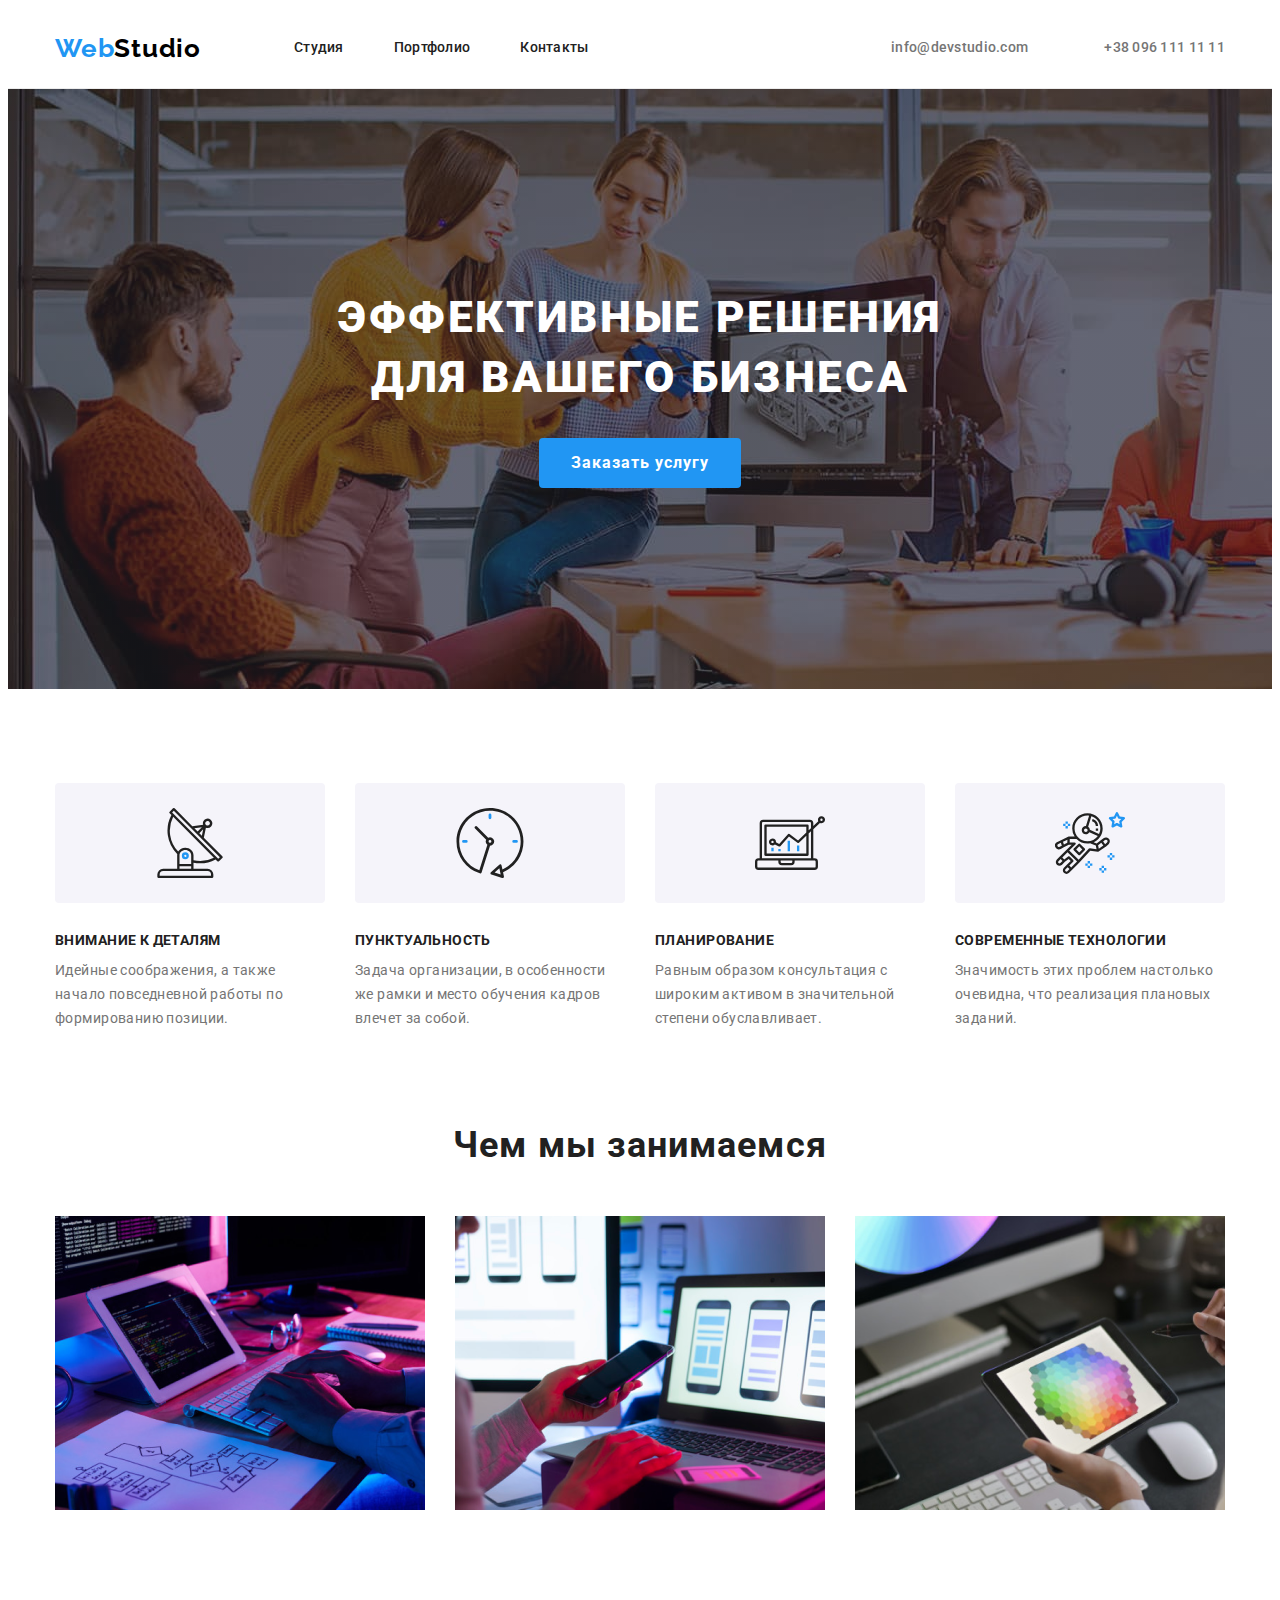
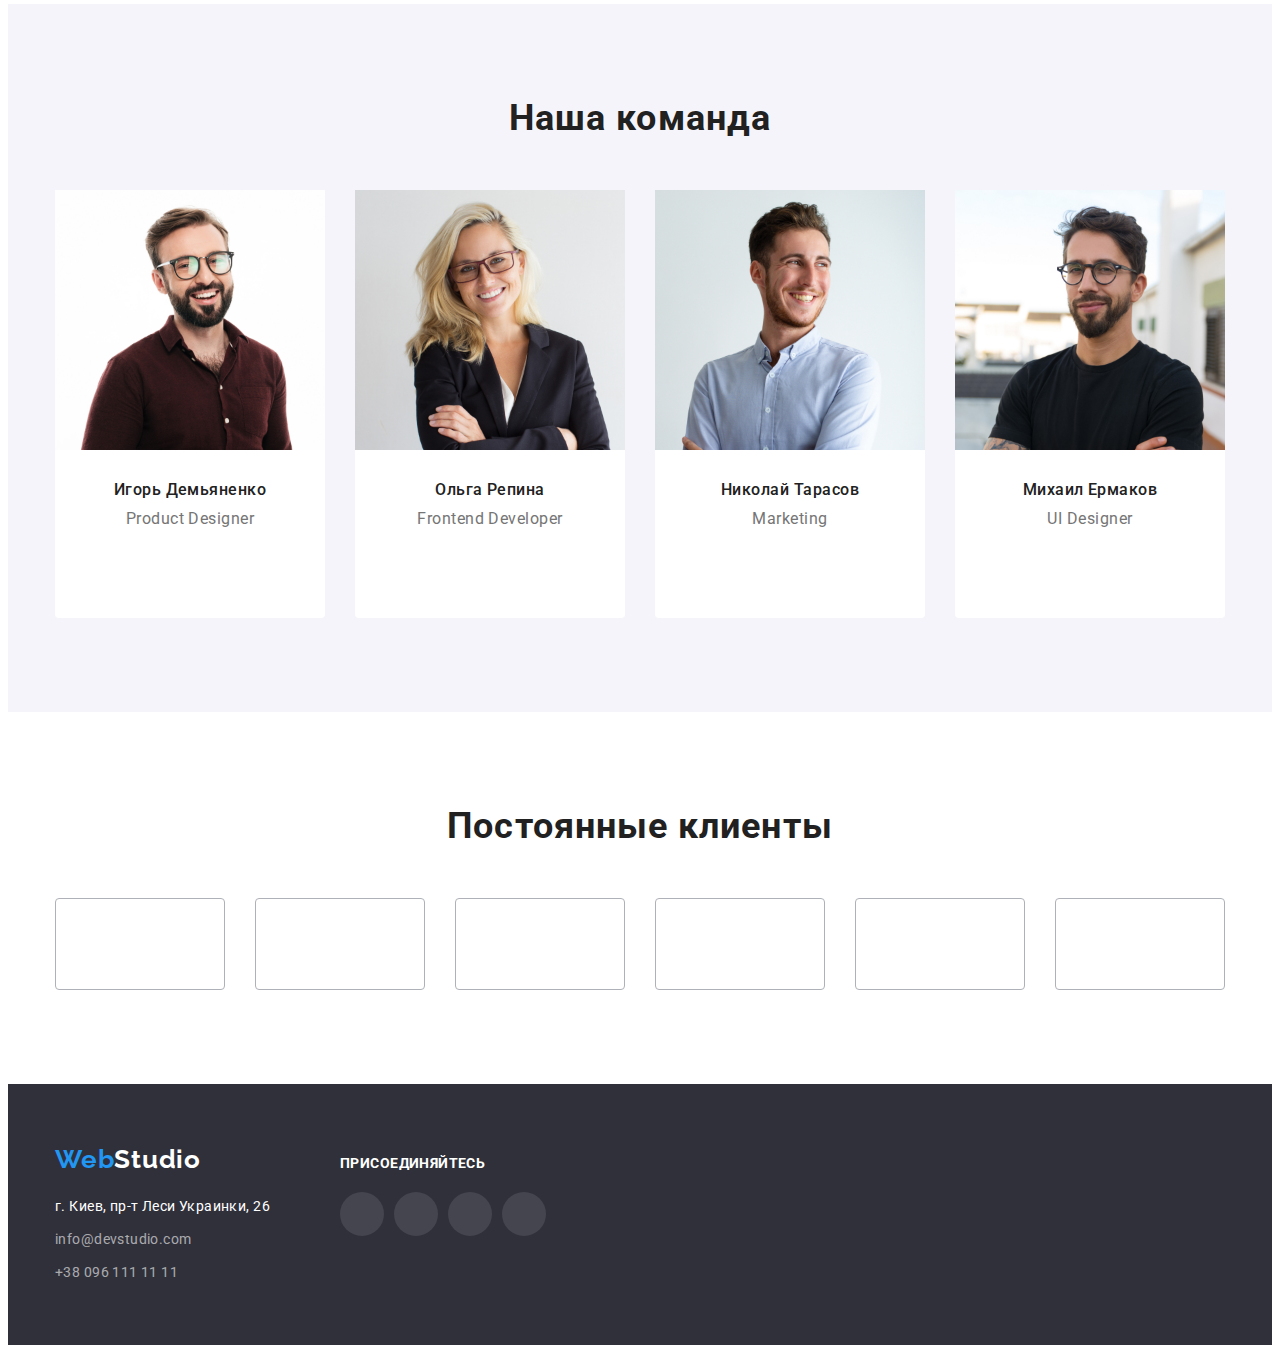
==== commit 4cc094cf: "added sprite and features icons" ====
--- a/index.html
+++ b/index.html
@@ -70,28 +70,48 @@
         <h2 class="visually-hidden">Наши преимущества</h2>
         <div class="container">
           <ul class="features-list list">
-            <li class="feature-item icon-antenna">
+            <li class="feature-item">
+              <div class="features-icon-thumb">               
+                <svg class="features-icon">
+                   <use href="./images/icons.svg#antenna"></use>
+                </svg>
+              </div>                            
               <h3 class="features-titles">Внимание к деталям</h3>
               <p class="features-text">
                 Идейные соображения, а также начало повседневной работы по
                 формированию позиции.
               </p>
             </li>
-            <li class="feature-item icon-clock">
+            <li class="feature-item">
+               <div class="features-icon-thumb"> 
+                 <svg class="features-icon">
+                   <use href="./images/icons.svg#clock"></use>
+                 </svg>
+               </div>
               <h3 class="features-titles">Пунктуальность</h3>
               <p class="features-text">
                 Задача организации, в особенности же рамки и место обучения
                 кадров влечет за собой.
               </p>
             </li>
-            <li class="feature-item icon-diagram">
+            <li class="feature-item">
+               <div class="features-icon-thumb">
+                 <svg class="features-icon">
+                   <use href="./images/icons.svg#diagram"></use>
+                 </svg>
+               </div>
               <h3 class="features-titles">Планирование</h3>
               <p class="features-text">
                 Равным образом консультация с широким активом в значительной
                 степени обуславливает.
               </p>
             </li>
-            <li class="feature-item icon-astronaut">
+            <li class="feature-item">
+               <div class="features-icon-thumb">
+                 <svg class="features-icon">
+                   <use href="./images/icons.svg#astronaut"></use>
+                 </svg>
+               </div>              
               <h3 class="features-titles">Современные технологии</h3>
               <p class="features-text">
                 Значимость этих проблем настолько очевидна, что реализация
--- a/css/styles.css
+++ b/css/styles.css
@@ -285,11 +285,11 @@
   display: flex;
 }
 
-.feature-item {
+/* .feature-item {
   width: 270px;
-}
-
-.feature-item::before {
+} */
+
+/* .feature-item::before {
   content: "";
   display: block;
 
@@ -301,9 +301,9 @@
 
   background-repeat: no-repeat;
   background-position: center;
-}
-
-.icon-antenna::before {
+} */
+
+/* .icon-antenna::before {
   background-image: url(../images/antenna\ 1.svg);
 }
 
@@ -317,10 +317,26 @@
 
 .icon-astronaut::before {
   background-image: url(../images/astronaut\ 1.svg);
-}
+} */
 
 .feature-item:not(:last-child) {
   margin-right: 30px;
+}
+
+.features-icon-thumb {
+  width: 270px;
+  height: 120px;
+
+  padding: 25px 100px;
+  margin-bottom: 30px;
+  border-radius: 4px;
+
+  background-color: var(--section-grey-color);
+}
+
+.features-icon {
+  width: 70px;
+  height: 70px;
 }
 
 .features-titles {
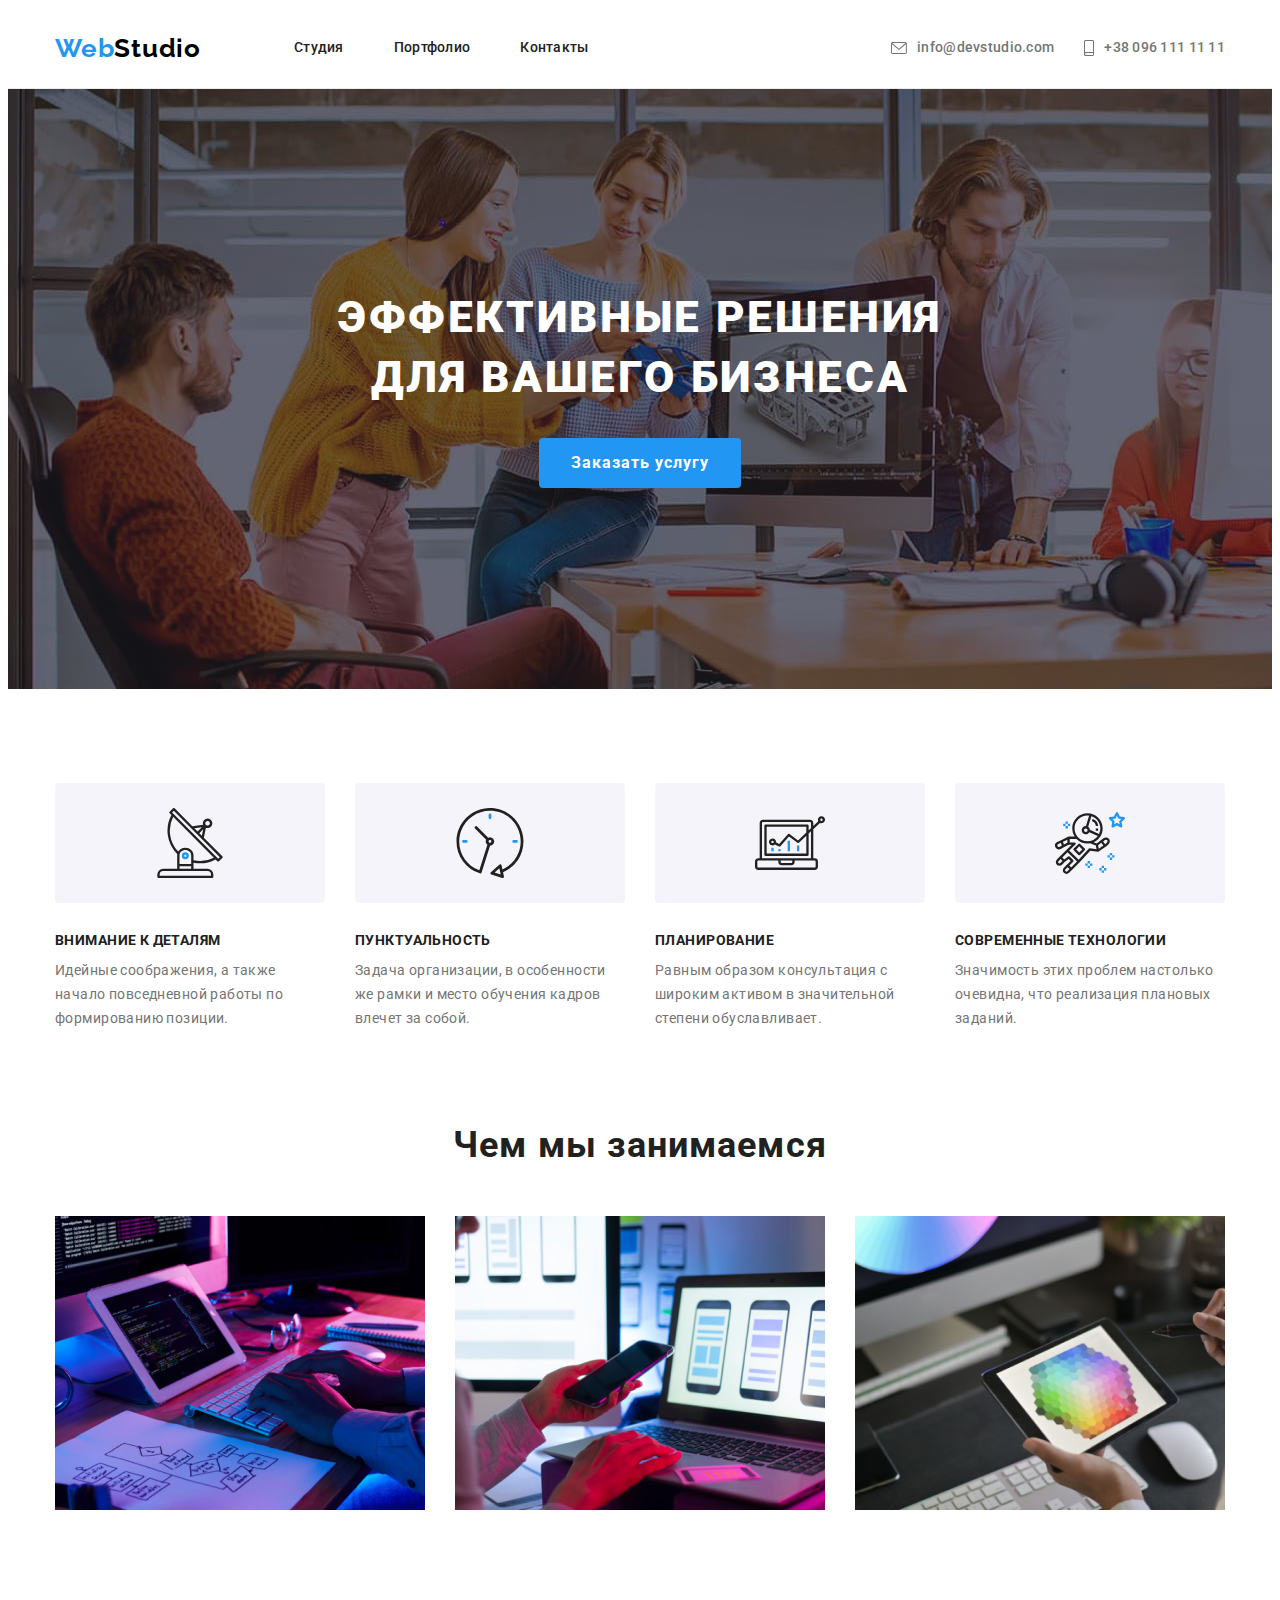
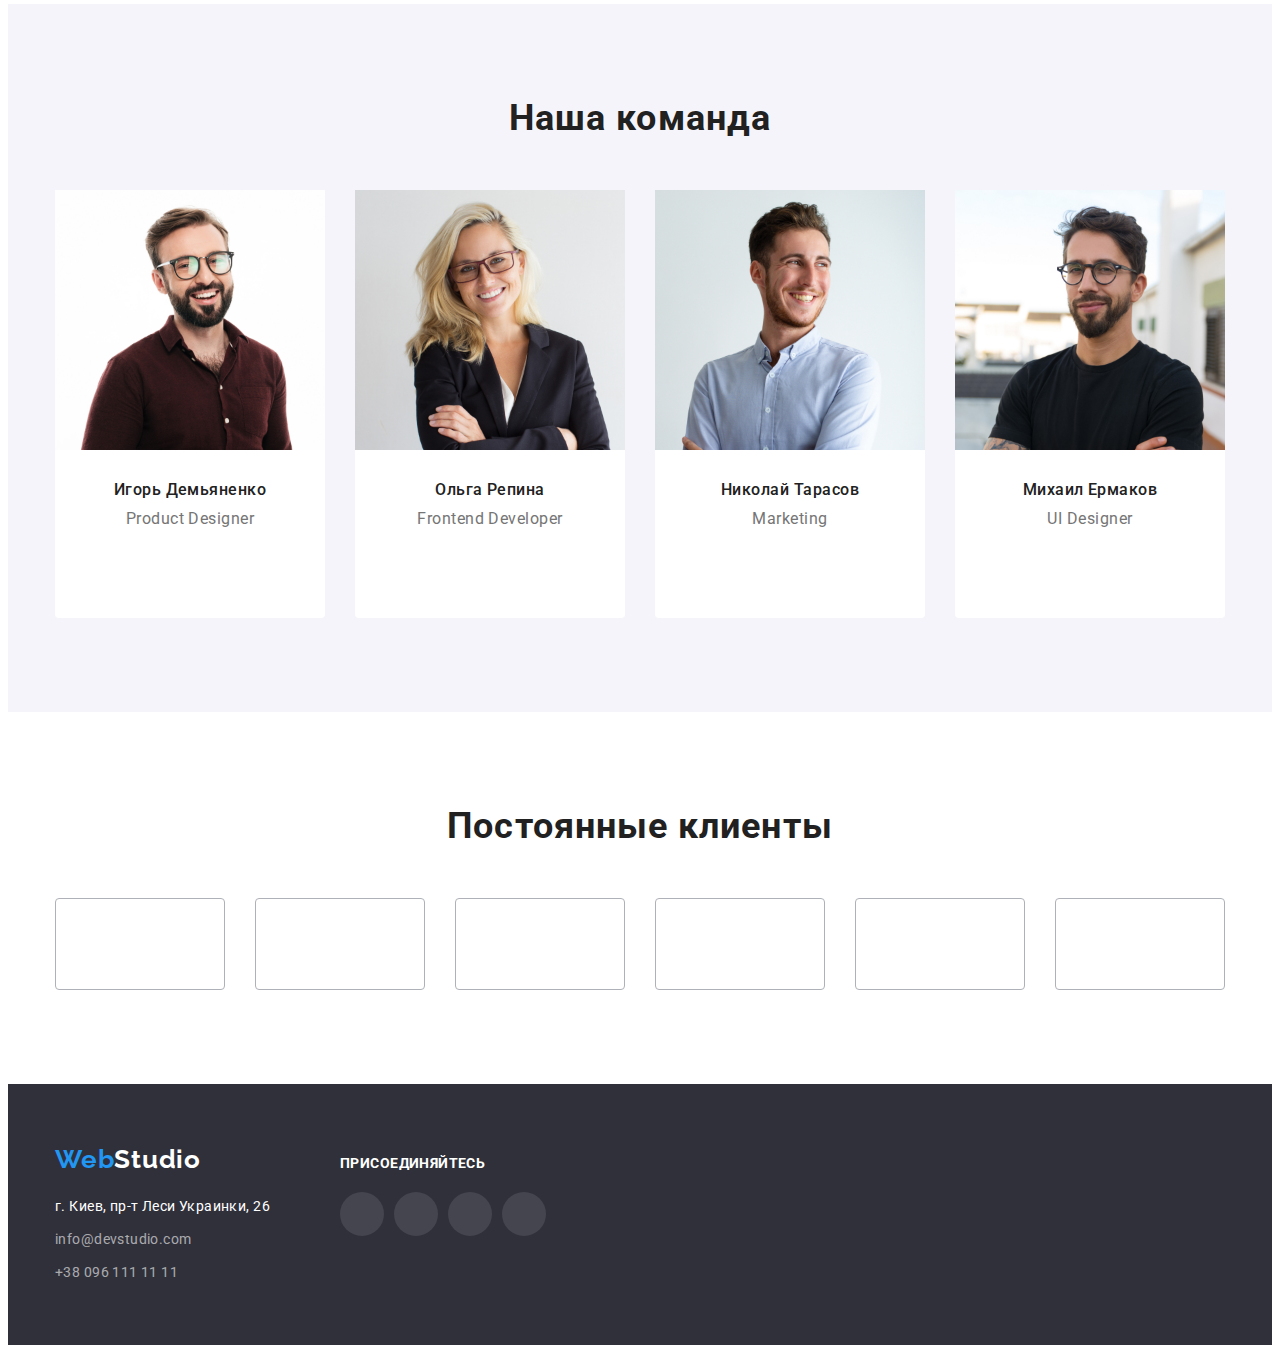
==== commit b5f0cef0: "added link pointer and header icons" ====
--- a/index.html
+++ b/index.html
@@ -40,13 +40,13 @@
 
         <!-- Contacts -->
         <ul class="contacts list">
-          <li class="contacts-item icon-envelope">
+          <li class="contacts-item">
             <a href="mailto:info@devstudio.com" class="link" lang="En"
-              >info@devstudio.com</a
+              ><svg class="contacts-item-icon" width="16px"><use href="./images/icons.svg#envelope"></use></svg>info@devstudio.com</a
             >
           </li>
-          <li class="contacts-item icon-smartphone">
-            <a href="tel:+380961111111" class="link">+38 096 111 11 11</a>
+          <li class="contacts-item">
+            <a href="tel:+380961111111" class="link"><svg class="contacts-item-icon" width="10px"><use href="./images/icons.svg#smartphone"></use></svg>+38 096 111 11 11</a>
           </li>
         </ul>
       </div>
--- a/css/styles.css
+++ b/css/styles.css
@@ -59,6 +59,7 @@
 
 .link {
   text-decoration: none;
+  cursor: pointer;
 }
 
 img {
@@ -165,37 +166,21 @@
 .contacts {
   display: flex;
   margin-left: auto;
-  align-items: center;
 }
 
 .contacts .contacts-item:not(:last-child) {
-  margin-right: 50px;
-}
-
-.contacts-item {
-  display: flex;
-  align-items: center;
+  margin-right: 30px;
 }
 
 .contacts-item .link {
   color: var(--primary-text-color);
-}
-
-.contacts-item::before {
-  content: "";
+  display: flex;
+}
+
+.contacts-item-icon {
+  height: 16px;
   margin-right: 10px;
-  height: 16px;
-  width: 16px;
-  background-repeat: no-repeat;
-  background-position: center;
-}
-
-.icon-envelope::before {
-  background-image: url(../images/envelope.svg);
-}
-
-.icon-smartphone::before {
-  background-image: url(../images/smartphone.svg);
+  fill: currentColor;
 }
 
 .contacts .link:hover,
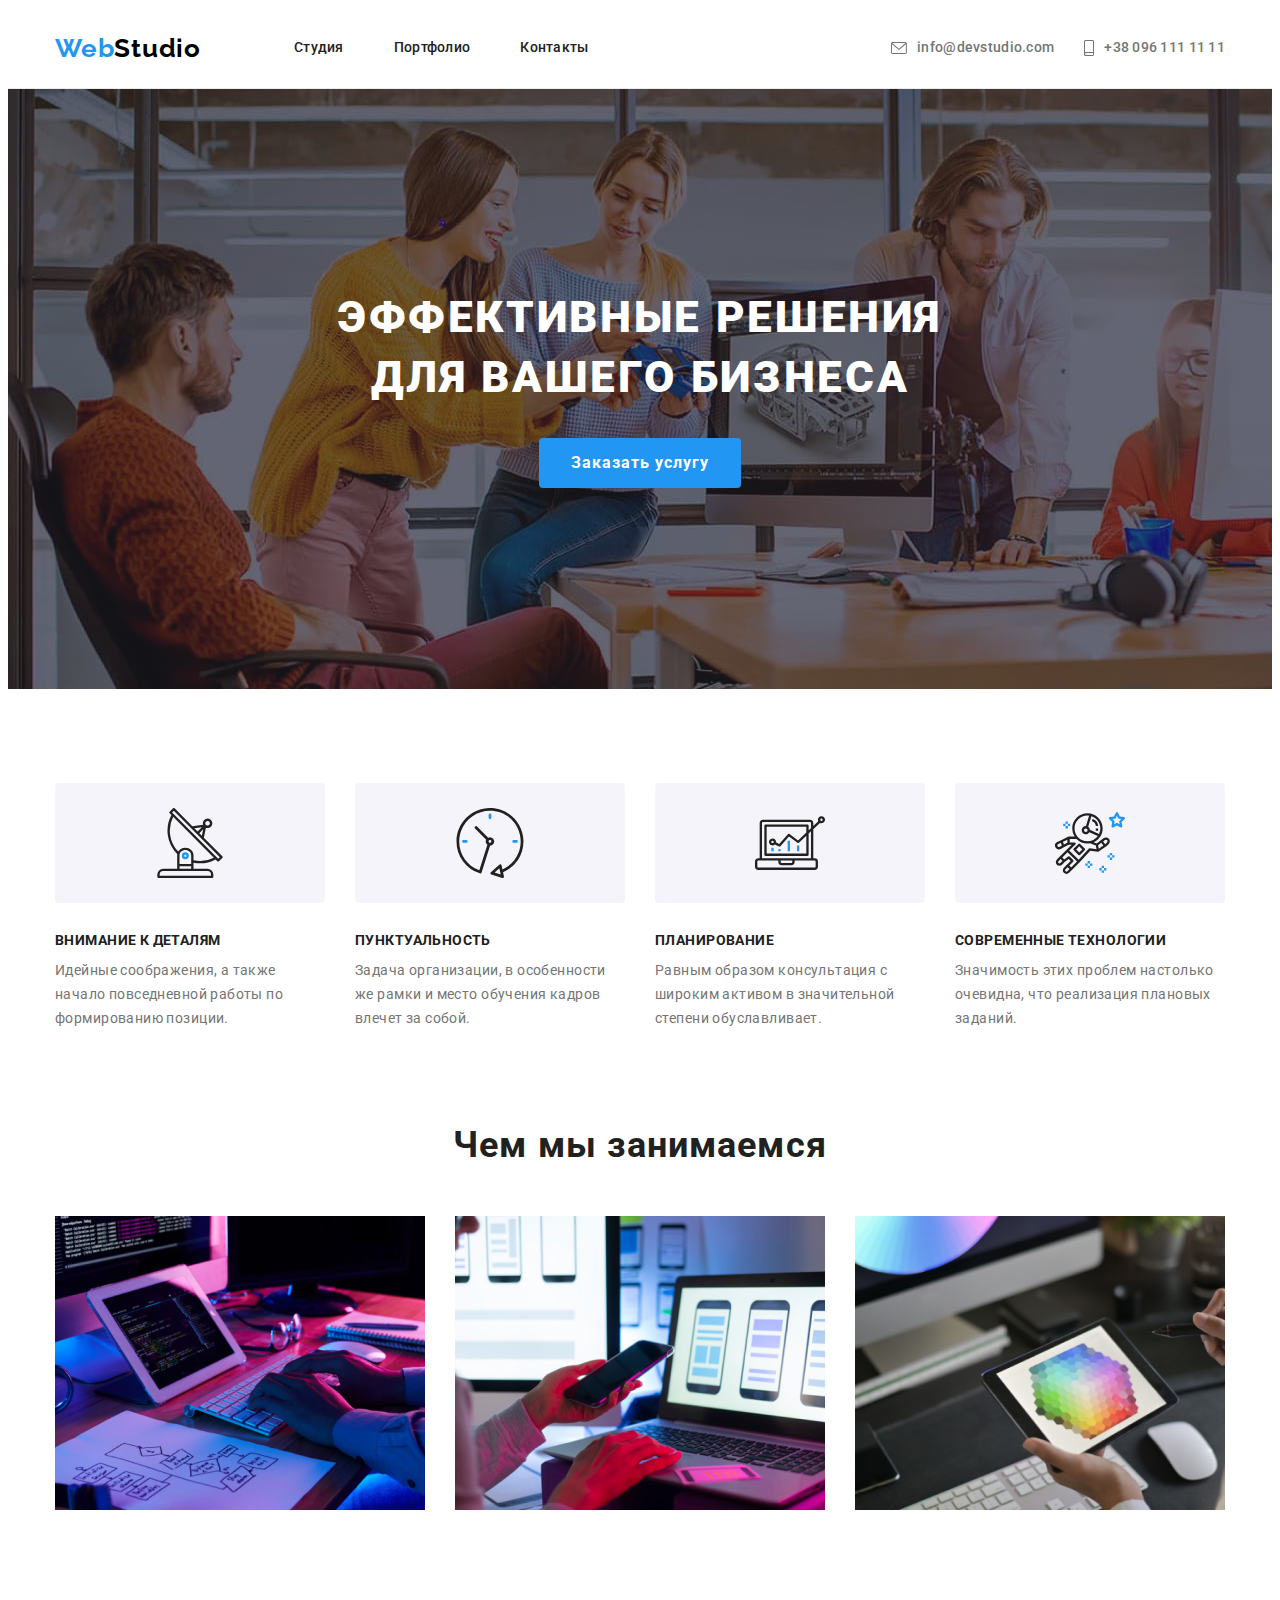
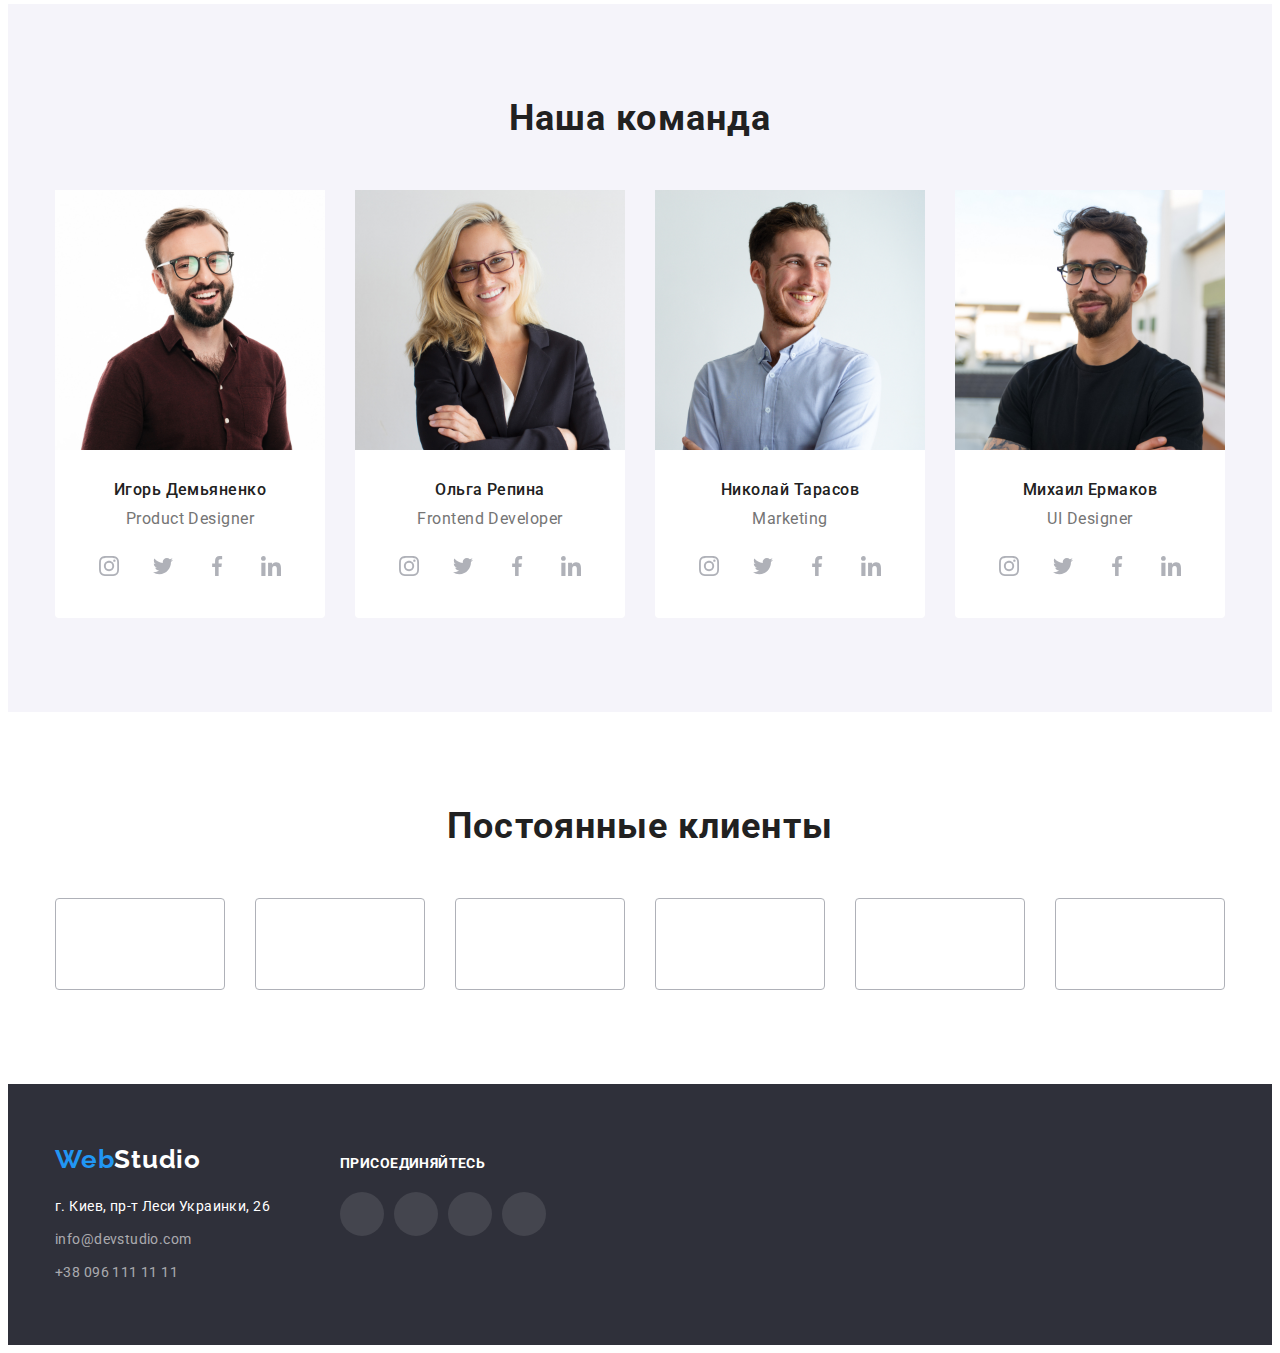
==== commit 426efd19: "added team-social-icons" ====
--- a/index.html
+++ b/index.html
@@ -168,16 +168,19 @@
                 <h3 class="team-titles">Игорь Демьяненко</h3>
                 <p lang="en" class="professions">Product Designer</p>
                 <ul class="team-links list">
-                  <li class="team-social-item icon-instagram">
-                    <a href="" class="link"></a>
-                    <li class="team-social-item icon-twitter">
-                      <a href="" class="link"></a>
-                      <li class="team-social-item icon-facebook">
-                        <a href="" class="link"></a>
-                        <li class="team-social-item icon-linkedin"><a href="" class="link"></a></li>
+                  <li class="team-social-item">
+                    <a href="" class="team-social-thumb link">
+                      <svg class="team-social-icon"><use href="./images/icons.svg#instagram"></use></svg>
+                    </a>
+                    </li>  
+                    <li class="team-social-item">
+                      <a href="" class="team-social-thumb link"><svg class="team-social-icon"><use href="./images/icons.svg#twitter"></use></svg></a>
                       </li>
-                    </li>
-                  </li>
+                      <li class="team-social-item">
+                        <a href="" class="team-social-thumb link"><svg class="team-social-icon"><use href="./images/icons.svg#facebook"></use></svg></a>
+                        </li>
+                        <li class="team-social-item">
+                          <a href="" class="team-social-thumb link"><svg class="team-social-icon"><use href="./images/icons.svg#linkedin"></use></svg></a></li>                     
                 </ul>
               </div>
             </li>
@@ -191,16 +194,19 @@
                 <h3 class="team-titles">Ольга Репина</h3>
                 <p lang="en" class="professions">Frontend Developer</p>
                 <ul class="team-links list">
-                  <li class="team-social-item icon-instagram">
-                    <a href="" class="link"></a>
-                    <li class="team-social-item icon-twitter">
-                      <a href="" class="link"></a>
-                      <li class="team-social-item icon-facebook">
-                        <a href="" class="link"></a>
-                        <li class="team-social-item icon-linkedin"><a href="" class="link"></a></li>
+                  <li class="team-social-item">
+                    <a href="" class="team-social-thumb link">
+                      <svg class="team-social-icon"><use href="./images/icons.svg#instagram"></use></svg>
+                    </a>
+                    </li>  
+                    <li class="team-social-item">
+                      <a href="" class="team-social-thumb link"><svg class="team-social-icon"><use href="./images/icons.svg#twitter"></use></svg></a>
                       </li>
-                    </li>
-                  </li>
+                      <li class="team-social-item">
+                        <a href="" class="team-social-thumb link"><svg class="team-social-icon"><use href="./images/icons.svg#facebook"></use></svg></a>
+                        </li>
+                        <li class="team-social-item">
+                          <a href="" class="team-social-thumb link"><svg class="team-social-icon"><use href="./images/icons.svg#linkedin"></use></svg></a></li>                     
                 </ul>
               </div>
             </li>
@@ -214,16 +220,19 @@
                 <h3 class="team-titles">Николай Тарасов</h3>
                 <p lang="en" class="professions">Marketing</p>
                 <ul class="team-links list">
-                  <li class="team-social-item icon-instagram">
-                    <a href="" class="link"></a>
-                    <li class="team-social-item icon-twitter">
-                      <a href="" class="link"></a>
-                      <li class="team-social-item icon-facebook">
-                        <a href="" class="link"></a>
-                        <li class="team-social-item icon-linkedin"><a href="" class="link"></a></li>
+                  <li class="team-social-item">
+                    <a href="" class="team-social-thumb link">
+                      <svg class="team-social-icon"><use href="./images/icons.svg#instagram"></use></svg>
+                    </a>
+                    </li>  
+                    <li class="team-social-item">
+                      <a href="" class="team-social-thumb link"><svg class="team-social-icon"><use href="./images/icons.svg#twitter"></use></svg></a>
                       </li>
-                    </li>
-                  </li>
+                      <li class="team-social-item">
+                        <a href="" class="team-social-thumb link"><svg class="team-social-icon"><use href="./images/icons.svg#facebook"></use></svg></a>
+                        </li>
+                        <li class="team-social-item">
+                          <a href="" class="team-social-thumb link"><svg class="team-social-icon"><use href="./images/icons.svg#linkedin"></use></svg></a></li>                     
                 </ul>
               </div>
             </li>
@@ -237,16 +246,19 @@
                 <h3 class="team-titles">Михаил Ермаков</h3>
                 <p lang="en" class="professions">UI Designer</p>
                 <ul class="team-links list">
-                  <li class="team-social-item icon-instagram">
-                    <a href="" class="link"></a>
-                    <li class="team-social-item icon-twitter">
-                      <a href="" class="link"></a>
-                      <li class="team-social-item icon-facebook">
-                        <a href="" class="link"></a>
-                        <li class="team-social-item icon-linkedin"><a href="" class="link"></a></li>
+                  <li class="team-social-item">
+                    <a href="" class="team-social-thumb link">
+                      <svg class="team-social-icon"><use href="./images/icons.svg#instagram"></use></svg>
+                    </a>
+                    </li>  
+                    <li class="team-social-item">
+                      <a href="" class="team-social-thumb link"><svg class="team-social-icon"><use href="./images/icons.svg#twitter"></use></svg></a>
                       </li>
-                    </li>
-                  </li>
+                      <li class="team-social-item">
+                        <a href="" class="team-social-thumb link"><svg class="team-social-icon"><use href="./images/icons.svg#facebook"></use></svg></a>
+                        </li>
+                        <li class="team-social-item">
+                          <a href="" class="team-social-thumb link"><svg class="team-social-icon"><use href="./images/icons.svg#linkedin"></use></svg></a></li>                     
                 </ul>
               </div>
             </li>
--- a/css/styles.css
+++ b/css/styles.css
@@ -270,40 +270,6 @@
   display: flex;
 }
 
-/* .feature-item {
-  width: 270px;
-} */
-
-/* .feature-item::before {
-  content: "";
-  display: block;
-
-  height: 120px;
-  margin-bottom: 30px;
-  border-radius: 4px;
-
-  background-color: var(--section-grey-color);
-
-  background-repeat: no-repeat;
-  background-position: center;
-} */
-
-/* .icon-antenna::before {
-  background-image: url(../images/antenna\ 1.svg);
-}
-
-.icon-clock::before {
-  background-image: url(../images/clock\ 1.svg);
-}
-
-.icon-diagram::before {
-  background-image: url(../images/diagram\ 1.svg);
-}
-
-.icon-astronaut::before {
-  background-image: url(../images/astronaut\ 1.svg);
-} */
-
 .feature-item:not(:last-child) {
   margin-right: 30px;
 }
@@ -435,34 +401,30 @@
   justify-content: center;
 }
 
-.team-social-item::before {
-  content: "";
+.team-social-thumb {
   display: block;
-  width: 44px;
-  height: 44px;
-  background-size: 20px 20px;
-  background-repeat: no-repeat;
-  background-position: center;
+width: 44px;
+height: 44px;
+padding: 12px;
+border-radius: 50%;
+color: var(--icon-grey-color) ;
+background-color: var(--primary-white-color);
+}
+
+.team-social-thumb:hover,
+.team-social-thumb:focus {
+  color: var(--primary-white-color);
+  background-color: var(--accent-color);
+}
+
+.team-social-icon {
+  width: 20px;
+  height: 20px;
+  fill: currentColor; 
 }
 
 .team-social-item:not(:last-child) {
   margin-right: 10px;
-}
-
-.icon-instagram::before {
-  background-image: url(../images/instagram\ 2.svg);
-}
-
-.icon-twitter::before {
-  background-image: url(../images/twitter\ 1.svg);
-}
-
-.icon-facebook::before {
-  background-image: url(../images/facebook\ 1.svg);
-}
-
-.icon-linkedin::before {
-  background-image: url(../images/linkedin\ 1.svg);
 }
 
 /* Our clients */
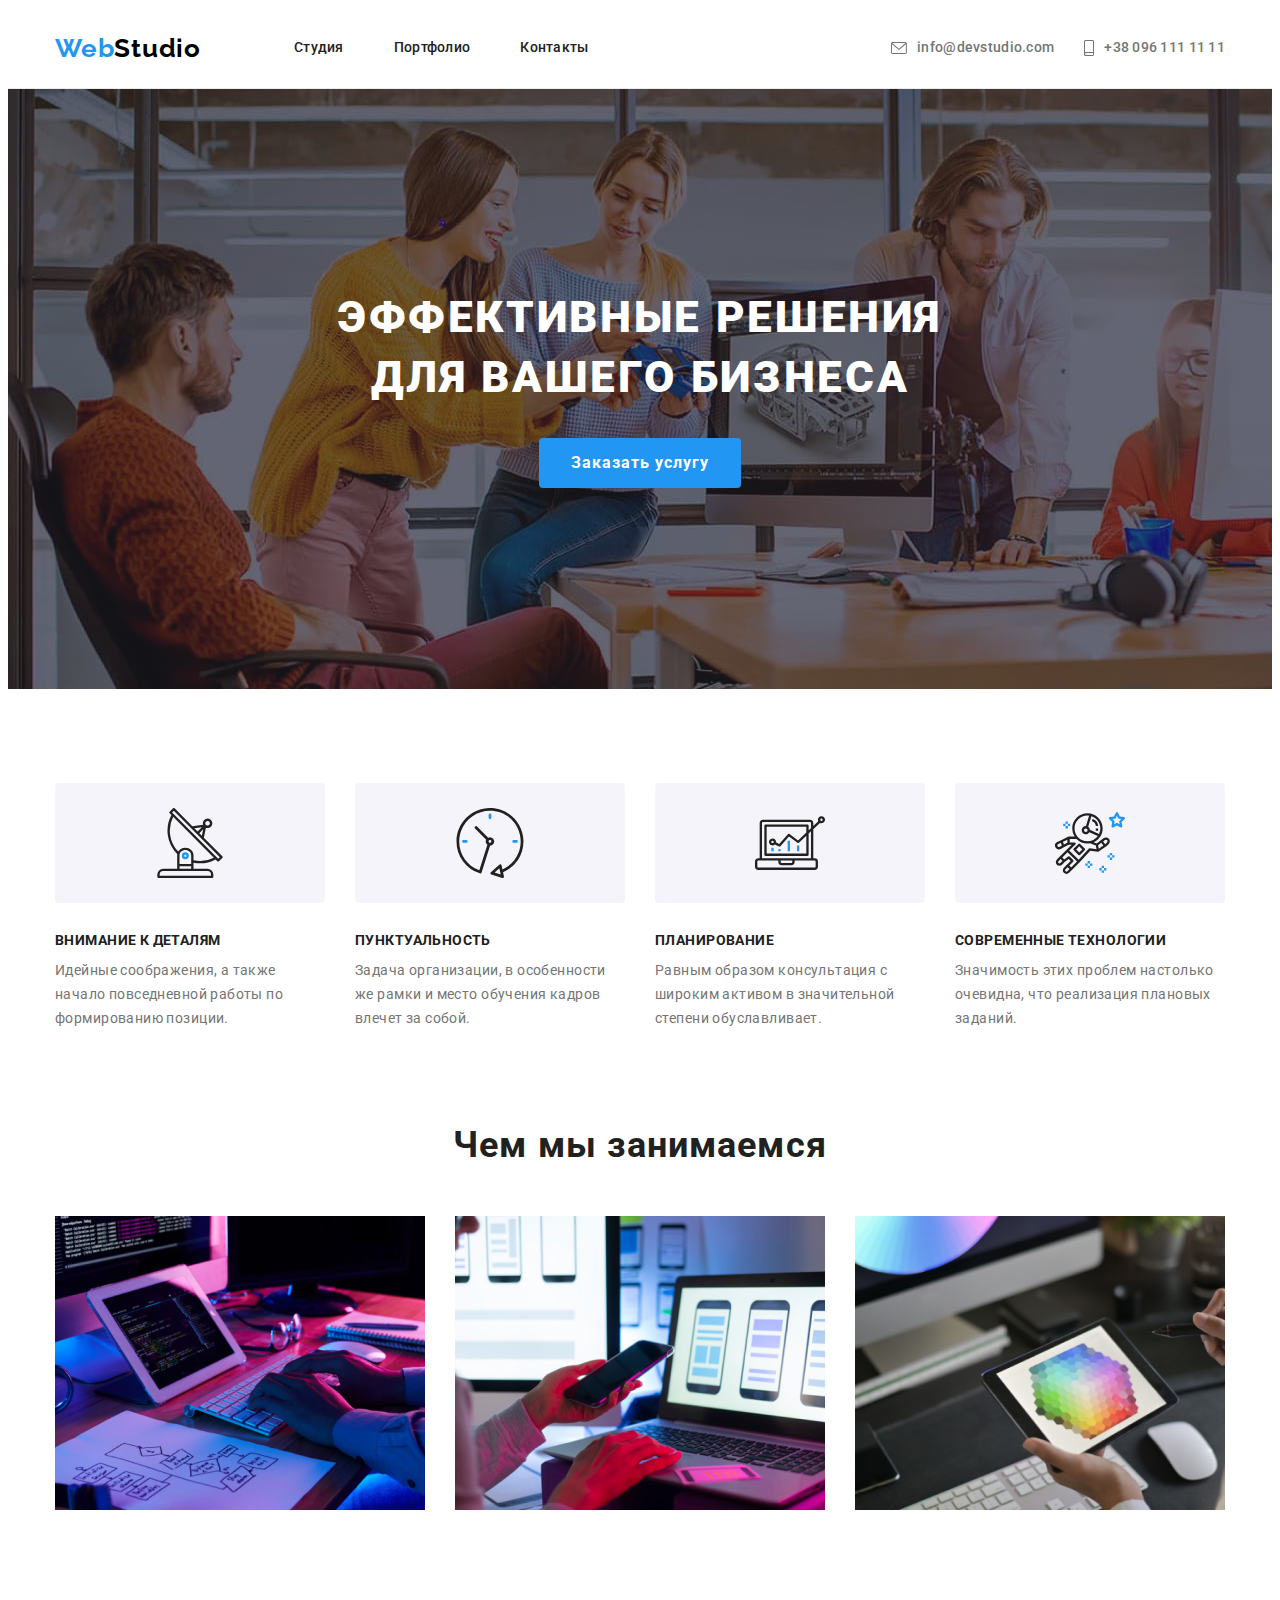
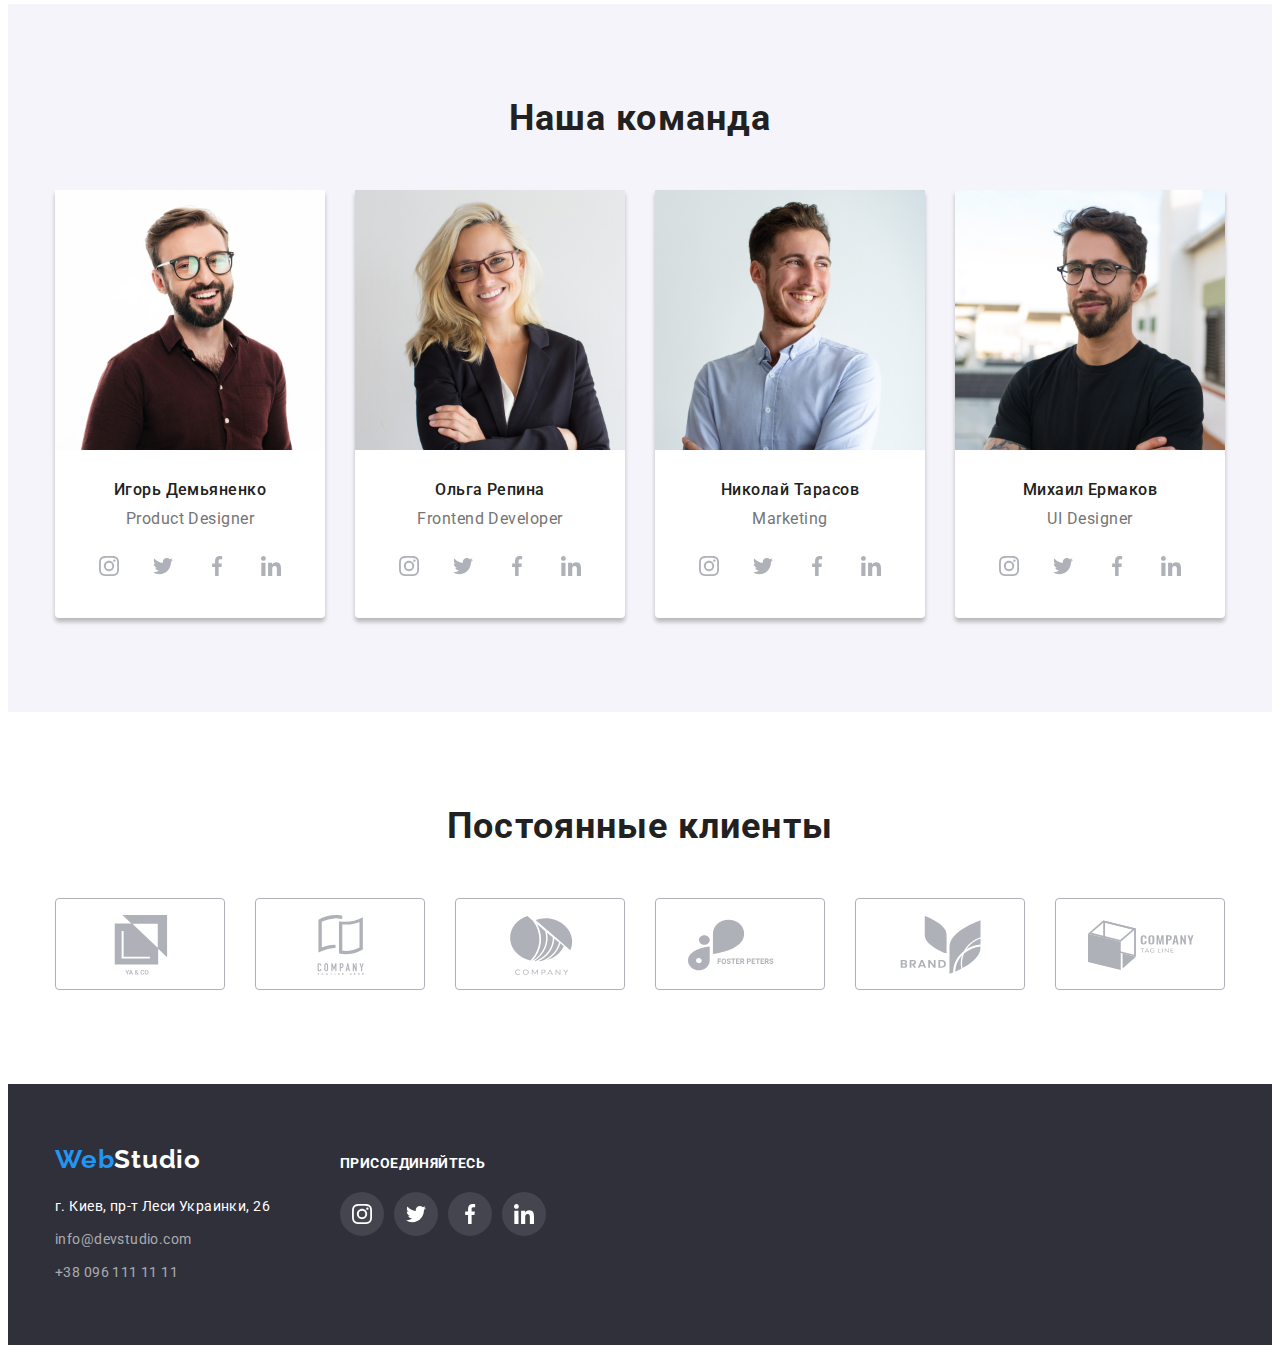
==== commit 345bed3f: "FINAL added clients and footer icons and card shadows" ====
--- a/index.html
+++ b/index.html
@@ -42,11 +42,17 @@
         <ul class="contacts list">
           <li class="contacts-item">
             <a href="mailto:info@devstudio.com" class="link" lang="En"
-              ><svg class="contacts-item-icon" width="16px"><use href="./images/icons.svg#envelope"></use></svg>info@devstudio.com</a
+              ><svg class="contacts-item-icon" width="16px">
+                <use href="./images/icons.svg#envelope"></use></svg
+              >info@devstudio.com</a
             >
           </li>
           <li class="contacts-item">
-            <a href="tel:+380961111111" class="link"><svg class="contacts-item-icon" width="10px"><use href="./images/icons.svg#smartphone"></use></svg>+38 096 111 11 11</a>
+            <a href="tel:+380961111111" class="link"
+              ><svg class="contacts-item-icon" width="10px">
+                <use href="./images/icons.svg#smartphone"></use></svg
+              >+38 096 111 11 11</a
+            >
           </li>
         </ul>
       </div>
@@ -71,11 +77,11 @@
         <div class="container">
           <ul class="features-list list">
             <li class="feature-item">
-              <div class="features-icon-thumb">               
+              <div class="features-icon-thumb">
                 <svg class="features-icon">
-                   <use href="./images/icons.svg#antenna"></use>
+                  <use href="./images/icons.svg#antenna"></use>
                 </svg>
-              </div>                            
+              </div>
               <h3 class="features-titles">Внимание к деталям</h3>
               <p class="features-text">
                 Идейные соображения, а также начало повседневной работы по
@@ -83,11 +89,11 @@
               </p>
             </li>
             <li class="feature-item">
-               <div class="features-icon-thumb"> 
-                 <svg class="features-icon">
-                   <use href="./images/icons.svg#clock"></use>
-                 </svg>
-               </div>
+              <div class="features-icon-thumb">
+                <svg class="features-icon">
+                  <use href="./images/icons.svg#clock"></use>
+                </svg>
+              </div>
               <h3 class="features-titles">Пунктуальность</h3>
               <p class="features-text">
                 Задача организации, в особенности же рамки и место обучения
@@ -95,11 +101,11 @@
               </p>
             </li>
             <li class="feature-item">
-               <div class="features-icon-thumb">
-                 <svg class="features-icon">
-                   <use href="./images/icons.svg#diagram"></use>
-                 </svg>
-               </div>
+              <div class="features-icon-thumb">
+                <svg class="features-icon">
+                  <use href="./images/icons.svg#diagram"></use>
+                </svg>
+              </div>
               <h3 class="features-titles">Планирование</h3>
               <p class="features-text">
                 Равным образом консультация с широким активом в значительной
@@ -107,11 +113,11 @@
               </p>
             </li>
             <li class="feature-item">
-               <div class="features-icon-thumb">
-                 <svg class="features-icon">
-                   <use href="./images/icons.svg#astronaut"></use>
-                 </svg>
-               </div>              
+              <div class="features-icon-thumb">
+                <svg class="features-icon">
+                  <use href="./images/icons.svg#astronaut"></use>
+                </svg>
+              </div>
               <h3 class="features-titles">Современные технологии</h3>
               <p class="features-text">
                 Значимость этих проблем настолько очевидна, что реализация
@@ -170,17 +176,29 @@
                 <ul class="team-links list">
                   <li class="team-social-item">
                     <a href="" class="team-social-thumb link">
-                      <svg class="team-social-icon"><use href="./images/icons.svg#instagram"></use></svg>
+                      <svg class="team-social-icon">
+                        <use href="./images/icons.svg#instagram"></use>
+                      </svg>
                     </a>
-                    </li>  
-                    <li class="team-social-item">
-                      <a href="" class="team-social-thumb link"><svg class="team-social-icon"><use href="./images/icons.svg#twitter"></use></svg></a>
-                      </li>
-                      <li class="team-social-item">
-                        <a href="" class="team-social-thumb link"><svg class="team-social-icon"><use href="./images/icons.svg#facebook"></use></svg></a>
-                        </li>
-                        <li class="team-social-item">
-                          <a href="" class="team-social-thumb link"><svg class="team-social-icon"><use href="./images/icons.svg#linkedin"></use></svg></a></li>                     
+                  </li>
+                  <li class="team-social-item">
+                    <a href="" class="team-social-thumb link"
+                      ><svg class="team-social-icon">
+                        <use href="./images/icons.svg#twitter"></use></svg
+                    ></a>
+                  </li>
+                  <li class="team-social-item">
+                    <a href="" class="team-social-thumb link"
+                      ><svg class="team-social-icon">
+                        <use href="./images/icons.svg#facebook"></use></svg
+                    ></a>
+                  </li>
+                  <li class="team-social-item">
+                    <a href="" class="team-social-thumb link"
+                      ><svg class="team-social-icon">
+                        <use href="./images/icons.svg#linkedin"></use></svg
+                    ></a>
+                  </li>
                 </ul>
               </div>
             </li>
@@ -196,17 +214,29 @@
                 <ul class="team-links list">
                   <li class="team-social-item">
                     <a href="" class="team-social-thumb link">
-                      <svg class="team-social-icon"><use href="./images/icons.svg#instagram"></use></svg>
+                      <svg class="team-social-icon">
+                        <use href="./images/icons.svg#instagram"></use>
+                      </svg>
                     </a>
-                    </li>  
-                    <li class="team-social-item">
-                      <a href="" class="team-social-thumb link"><svg class="team-social-icon"><use href="./images/icons.svg#twitter"></use></svg></a>
-                      </li>
-                      <li class="team-social-item">
-                        <a href="" class="team-social-thumb link"><svg class="team-social-icon"><use href="./images/icons.svg#facebook"></use></svg></a>
-                        </li>
-                        <li class="team-social-item">
-                          <a href="" class="team-social-thumb link"><svg class="team-social-icon"><use href="./images/icons.svg#linkedin"></use></svg></a></li>                     
+                  </li>
+                  <li class="team-social-item">
+                    <a href="" class="team-social-thumb link"
+                      ><svg class="team-social-icon">
+                        <use href="./images/icons.svg#twitter"></use></svg
+                    ></a>
+                  </li>
+                  <li class="team-social-item">
+                    <a href="" class="team-social-thumb link"
+                      ><svg class="team-social-icon">
+                        <use href="./images/icons.svg#facebook"></use></svg
+                    ></a>
+                  </li>
+                  <li class="team-social-item">
+                    <a href="" class="team-social-thumb link"
+                      ><svg class="team-social-icon">
+                        <use href="./images/icons.svg#linkedin"></use></svg
+                    ></a>
+                  </li>
                 </ul>
               </div>
             </li>
@@ -222,17 +252,29 @@
                 <ul class="team-links list">
                   <li class="team-social-item">
                     <a href="" class="team-social-thumb link">
-                      <svg class="team-social-icon"><use href="./images/icons.svg#instagram"></use></svg>
+                      <svg class="team-social-icon">
+                        <use href="./images/icons.svg#instagram"></use>
+                      </svg>
                     </a>
-                    </li>  
-                    <li class="team-social-item">
-                      <a href="" class="team-social-thumb link"><svg class="team-social-icon"><use href="./images/icons.svg#twitter"></use></svg></a>
-                      </li>
-                      <li class="team-social-item">
-                        <a href="" class="team-social-thumb link"><svg class="team-social-icon"><use href="./images/icons.svg#facebook"></use></svg></a>
-                        </li>
-                        <li class="team-social-item">
-                          <a href="" class="team-social-thumb link"><svg class="team-social-icon"><use href="./images/icons.svg#linkedin"></use></svg></a></li>                     
+                  </li>
+                  <li class="team-social-item">
+                    <a href="" class="team-social-thumb link"
+                      ><svg class="team-social-icon">
+                        <use href="./images/icons.svg#twitter"></use></svg
+                    ></a>
+                  </li>
+                  <li class="team-social-item">
+                    <a href="" class="team-social-thumb link"
+                      ><svg class="team-social-icon">
+                        <use href="./images/icons.svg#facebook"></use></svg
+                    ></a>
+                  </li>
+                  <li class="team-social-item">
+                    <a href="" class="team-social-thumb link"
+                      ><svg class="team-social-icon">
+                        <use href="./images/icons.svg#linkedin"></use></svg
+                    ></a>
+                  </li>
                 </ul>
               </div>
             </li>
@@ -248,17 +290,29 @@
                 <ul class="team-links list">
                   <li class="team-social-item">
                     <a href="" class="team-social-thumb link">
-                      <svg class="team-social-icon"><use href="./images/icons.svg#instagram"></use></svg>
+                      <svg class="team-social-icon">
+                        <use href="./images/icons.svg#instagram"></use>
+                      </svg>
                     </a>
-                    </li>  
-                    <li class="team-social-item">
-                      <a href="" class="team-social-thumb link"><svg class="team-social-icon"><use href="./images/icons.svg#twitter"></use></svg></a>
-                      </li>
-                      <li class="team-social-item">
-                        <a href="" class="team-social-thumb link"><svg class="team-social-icon"><use href="./images/icons.svg#facebook"></use></svg></a>
-                        </li>
-                        <li class="team-social-item">
-                          <a href="" class="team-social-thumb link"><svg class="team-social-icon"><use href="./images/icons.svg#linkedin"></use></svg></a></li>                     
+                  </li>
+                  <li class="team-social-item">
+                    <a href="" class="team-social-thumb link"
+                      ><svg class="team-social-icon">
+                        <use href="./images/icons.svg#twitter"></use></svg
+                    ></a>
+                  </li>
+                  <li class="team-social-item">
+                    <a href="" class="team-social-thumb link"
+                      ><svg class="team-social-icon">
+                        <use href="./images/icons.svg#facebook"></use></svg
+                    ></a>
+                  </li>
+                  <li class="team-social-item">
+                    <a href="" class="team-social-thumb link"
+                      ><svg class="team-social-icon">
+                        <use href="./images/icons.svg#linkedin"></use></svg
+                    ></a>
+                  </li>
                 </ul>
               </div>
             </li>
@@ -270,23 +324,41 @@
           <h2 class="clients-title">Постоянные клиенты</h2>
 
           <ul class="clients-list list">
-            <li class="clients-list-item icon-union">
-              <a href="" class="link"></a>
-            </li>
-            <li class="clients-list-item icon-union-2">
-              <a href="" class="link"></a>
-            </li>
-            <li class="clients-list-item icon-union-3">
-              <a href="" class="link"></a>
-            </li>
-            <li class="clients-list-item icon-union-4">
-              <a href="" class="link"></a>
-            </li>
-            <li class="clients-list-item icon-union-5">
-              <a href="" class="link"></a>
-            </li>
-            <li class="clients-list-item icon-union-6">
-              <a href="" class="link"></a>
+            <li class="clients-list-item">
+              <a href="" class="clients-list-thumb link"
+                ><svg class="clients-list-icon">
+                  <use href="./images/icons.svg#union-1"></use></svg
+              ></a>
+            </li>
+            <li class="clients-list-item">
+              <a href="" class="clients-list-thumb link"
+                ><svg class="clients-list-icon">
+                  <use href="./images/icons.svg#union-2"></use></svg
+              ></a>
+            </li>
+            <li class="clients-list-item">
+              <a href="" class="clients-list-thumb link"
+                ><svg class="clients-list-icon">
+                  <use href="./images/icons.svg#union-3"></use></svg
+              ></a>
+            </li>
+            <li class="clients-list-item4">
+              <a href="" class="clients-list-thumb link"
+                ><svg class="clients-list-icon">
+                  <use href="./images/icons.svg#union-4"></use></svg
+              ></a>
+            </li>
+            <li class="clients-list-item">
+              <a href="" class="clients-list-thumb link"
+                ><svg class="clients-list-icon">
+                  <use href="./images/icons.svg#union-5"></use></svg
+              ></a>
+            </li>
+            <li class="clients-list-item">
+              <a href="" class="clients-list-thumb link"
+                ><svg class="clients-list-icon">
+                  <use href="./images/icons.svg#union-6"></use></svg
+              ></a>
             </li>
           </ul>
         </div>
@@ -298,38 +370,57 @@
       <div class="container">
         <div class="footer-text">
           <!-- Logo -->
-        <a href="/" class="logo" lang="En"
-          >Web<span class="logo-footer">Studio</span></a
-        >
-
-        <!-- Adress -->
-        <address class="footer-adress">г. Киев, пр-т Леси Украинки, 26</address>
-
-        <!-- Contacts -->
-        <ul class="footer-contacts list">
-          <li class="footer-contacts-item">
-            <a href="mailto:info@devstudio.com" class="link" lang="En"
-              >info@devstudio.com</a
-            >
-          </li>
-          <li class="footer-contacts-item">
-            <a href="tel:+380961111111" class="link">+38 096 111 11 11</a>
-          </li>
-        </ul></div>
-        
+          <a href="/" class="logo" lang="En"
+            >Web<span class="logo-footer">Studio</span></a
+          >
+
+          <!-- Adress -->
+          <address class="footer-adress">
+            г. Киев, пр-т Леси Украинки, 26
+          </address>
+
+          <!-- Contacts -->
+          <ul class="footer-contacts list">
+            <li class="footer-contacts-item">
+              <a href="mailto:info@devstudio.com" class="link" lang="En"
+                >info@devstudio.com</a
+              >
+            </li>
+            <li class="footer-contacts-item">
+              <a href="tel:+380961111111" class="link">+38 096 111 11 11</a>
+            </li>
+          </ul>
+        </div>
+
         <!-- Social -->
         <div class="footer-social">
           <h2 class="footer-social-title">ПРИСОЕДИНЯЙТЕСЬ</h2>
           <ul class="footer-social-links list">
-            <li class="footer-social-item footer-icon-instagram">
-              <a href="" class="link"></a></li>
-            <li class="footer-social-item footer-icon-twitter">
-              <a href="" class="link"></a></li>
-            <li class="footer-social-item footer-icon-facebook">
-              <a href="" class="link"></a></li>
-            <li class="footer-social-item footer-icon-linkedin">
-              <a href="" class="link"></a></li>
-          </ul>          
+            <li class="footer-social-item">
+              <a href="" class="footer-social-thumb link"
+                ><svg class="footer-social-icon">
+                  <use href="./images/icons.svg#instagram"></use></svg
+              ></a>
+            </li>
+            <li class="footer-social-item">
+              <a href="" class="footer-social-thumb link"
+                ><svg class="footer-social-icon">
+                  <use href="./images/icons.svg#twitter"></use></svg
+              ></a>
+            </li>
+            <li class="footer-social-item">
+              <a href="" class="footer-social-thumb link"
+                ><svg class="footer-social-icon">
+                  <use href="./images/icons.svg#facebook"></use></svg
+              ></a>
+            </li>
+            <li class="footer-social-item">
+              <a href="" class="footer-social-thumb link"
+                ><svg class="footer-social-icon">
+                  <use href="./images/icons.svg#linkedin"></use></svg
+              ></a>
+            </li>
+          </ul>
         </div>
       </div>
     </footer>
--- a/css/styles.css
+++ b/css/styles.css
@@ -8,7 +8,7 @@
 /* акцент #2196f3 */
 /* хувер акцента #188CE8 */
 /* цвет бордера хедера #ececec*/
-/* цвет бордера карточек #eeeeee */
+/* цвет бордера карточек rgba(238, 238, 238, 1) */
 /* марджин сетки карточек --card-set-gap */
 
 :root {
@@ -23,7 +23,7 @@
   --accent-color: #2196f3;
   --accent-hoover-color: #188ce8;
   --header-border-color: #ececec;
-  --card-border-color: #eeeeee;
+  --card-border-color: rgba(238, 238, 238, 1);
   --card-set-gap: 30px;
 }
 
@@ -364,6 +364,12 @@
 
   background-color: var(--primary-white-color);
   text-align: center;
+
+  box-shadow: 0px 2px 1px 0px #00000033;
+
+  box-shadow: 0px 1px 1px 0px #00000024;
+
+  box-shadow: 0px 4px 4px 0px #00000040;
 }
 
 .team-card:not(:last-child) {
@@ -403,12 +409,12 @@
 
 .team-social-thumb {
   display: block;
-width: 44px;
-height: 44px;
-padding: 12px;
-border-radius: 50%;
-color: var(--icon-grey-color) ;
-background-color: var(--primary-white-color);
+  width: 44px;
+  height: 44px;
+  padding: 12px;
+  border-radius: 50%;
+  color: var(--icon-grey-color);
+  background-color: var(--primary-white-color);
 }
 
 .team-social-thumb:hover,
@@ -420,7 +426,7 @@
 .team-social-icon {
   width: 20px;
   height: 20px;
-  fill: currentColor; 
+  fill: currentColor;
 }
 
 .team-social-item:not(:last-child) {
@@ -451,40 +457,26 @@
   justify-content: space-between;
 }
 
-.clients-list-item::before {
-  content: "";
+.clients-list-thumb {
   display: block;
-
+  padding: 16px 32px;
   width: 170px;
   height: 92px;
+  color: var(--icon-grey-color);
   border: 1px solid var(--icon-grey-color);
   border-radius: 4px;
-  background-repeat: no-repeat;
-  background-position: center;
-}
-
-.icon-union::before {
-  background-image: url(../images/union.svg);
-}
-
-.icon-union-2::before {
-  background-image: url(../images/union-2.svg);
-}
-
-.icon-union-3::before {
-  background-image: url(../images/union-3.svg);
-}
-
-.icon-union-4::before {
-  background-image: url(../images/union-4.svg);
-}
-
-.icon-union-5::before {
-  background-image: url(../images/union-5.svg);
-}
-
-.icon-union-6::before {
-  background-image: url(../images/union-6.svg);
+}
+
+.clients-list-thumb:hover,
+.clients-list-thumb:focus {
+  color: var(--accent-color);
+  border-color: var(--accent-color);
+}
+
+.clients-list-icon {
+  width: 106px;
+  height: 60px;
+  fill: currentColor;
 }
 
 /* ---footer--- */
@@ -558,36 +550,29 @@
   display: flex;
 }
 
-.footer-social-item::before {
-  content: "";
+.footer-social-item:not(:last-child) {
+  margin-right: 10px;
+}
+
+.footer-social-thumb {
   display: block;
+  padding: 12px;
+  border-radius: 50%;
   width: 44px;
   height: 44px;
+  color: var(--primary-white-color);
   background-color: var(--icons-footer-color);
-  border-radius: 50%;
-  background-size: 20px 20px;
-  background-repeat: no-repeat;
-  background-position: center;
-}
-
-.footer-social-item:not(:last-child) {
-  margin-right: 10px;
-}
-
-.footer-icon-instagram::before {
-  background-image: url(../images/instagram-footer.svg);
-}
-
-.footer-icon-twitter::before {
-  background-image: url(../images/twitter-footer.svg);
-}
-
-.footer-icon-facebook::before {
-  background-image: url(../images/facebook-footer.svg);
-}
-
-.footer-icon-linkedin::before {
-  background-image: url(../images/linkedin-footer.svg);
+}
+
+.footer-social-thumb:hover,
+.footer-social-thumb:focus {
+  background-color: var(--accent-color);
+}
+
+.footer-social-icon {
+  width: 20px;
+  height: 20px;
+  fill: currentColor;
 }
 
 /* ------------------Portfolio-------------------------- */
@@ -639,11 +624,18 @@
 
   color: var(--primary-white-color);
 
+  box-shadow: 0px 2px 2px 0px #0000001f;
+
+  box-shadow: 0px 1px 2px 0px #00000014;
+
+  box-shadow: 0px 3px 1px 0px #0000001a;
+
   font-family: inherit;
   font-weight: 500;
   font-size: 16px;
   line-height: 1.62;
   letter-spacing: 0.03em;
+  cursor: pointer;
 }
 
 /* Projects */
@@ -660,7 +652,15 @@
   flex-basis: calc(100% / 3 - var(--card-set-gap));
   margin-right: var(--card-set-gap);
   margin-bottom: var(--card-set-gap);
-  border: 1px solid var(--card-border-color);
+}
+
+.project-set .card:hover,
+.project-set .card:focus {
+  box-shadow: 3px 6px 8px 0px #00000029;
+
+  box-shadow: 0px 6px 6px 0px #0000000f;
+
+  box-shadow: 0px 3px 3px 0px #0000001f;
 }
 
 .card-content {
@@ -668,6 +668,9 @@
   padding: 20px 24px;
 
   background-color: #fff;
+  border-left: 1px solid var(--card-border-color);
+  border-right: 1px solid var(--card-border-color);
+  border-bottom: 1px solid var(--card-border-color);
 }
 
 .project-title {
